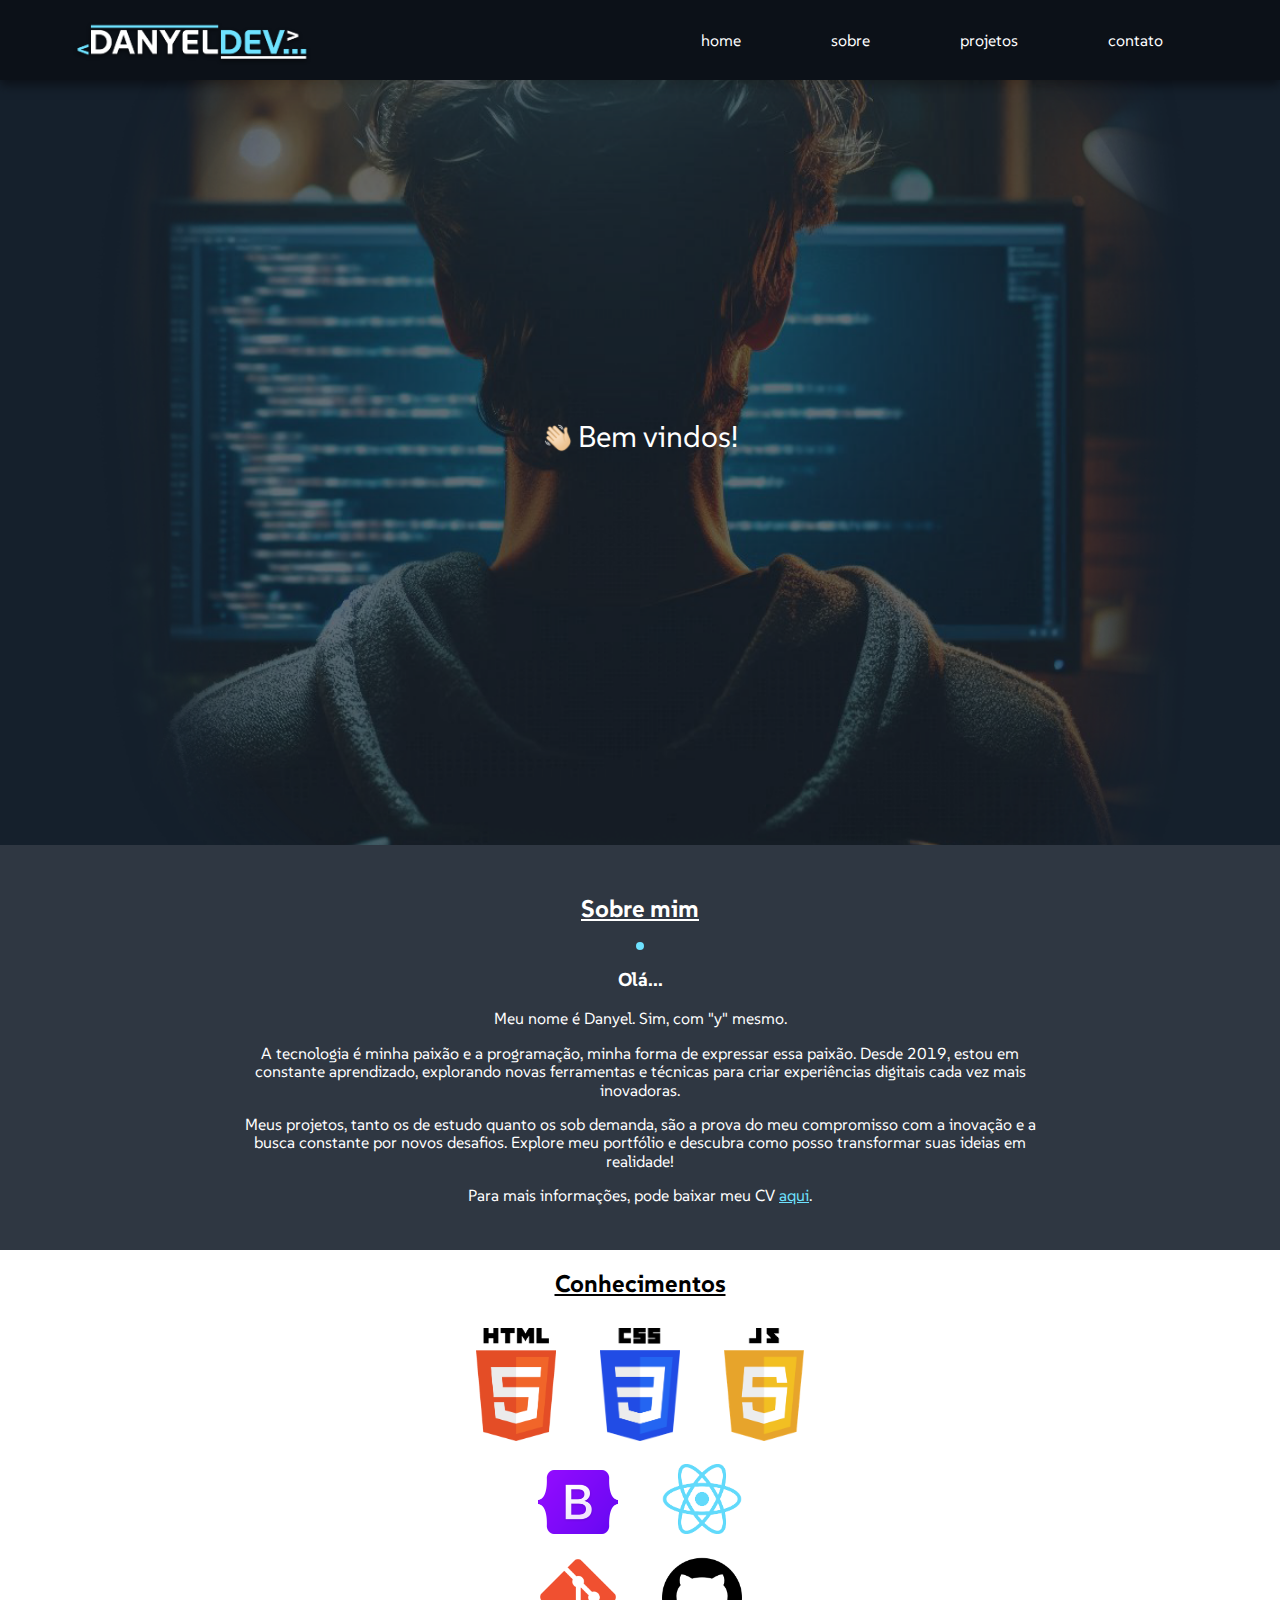
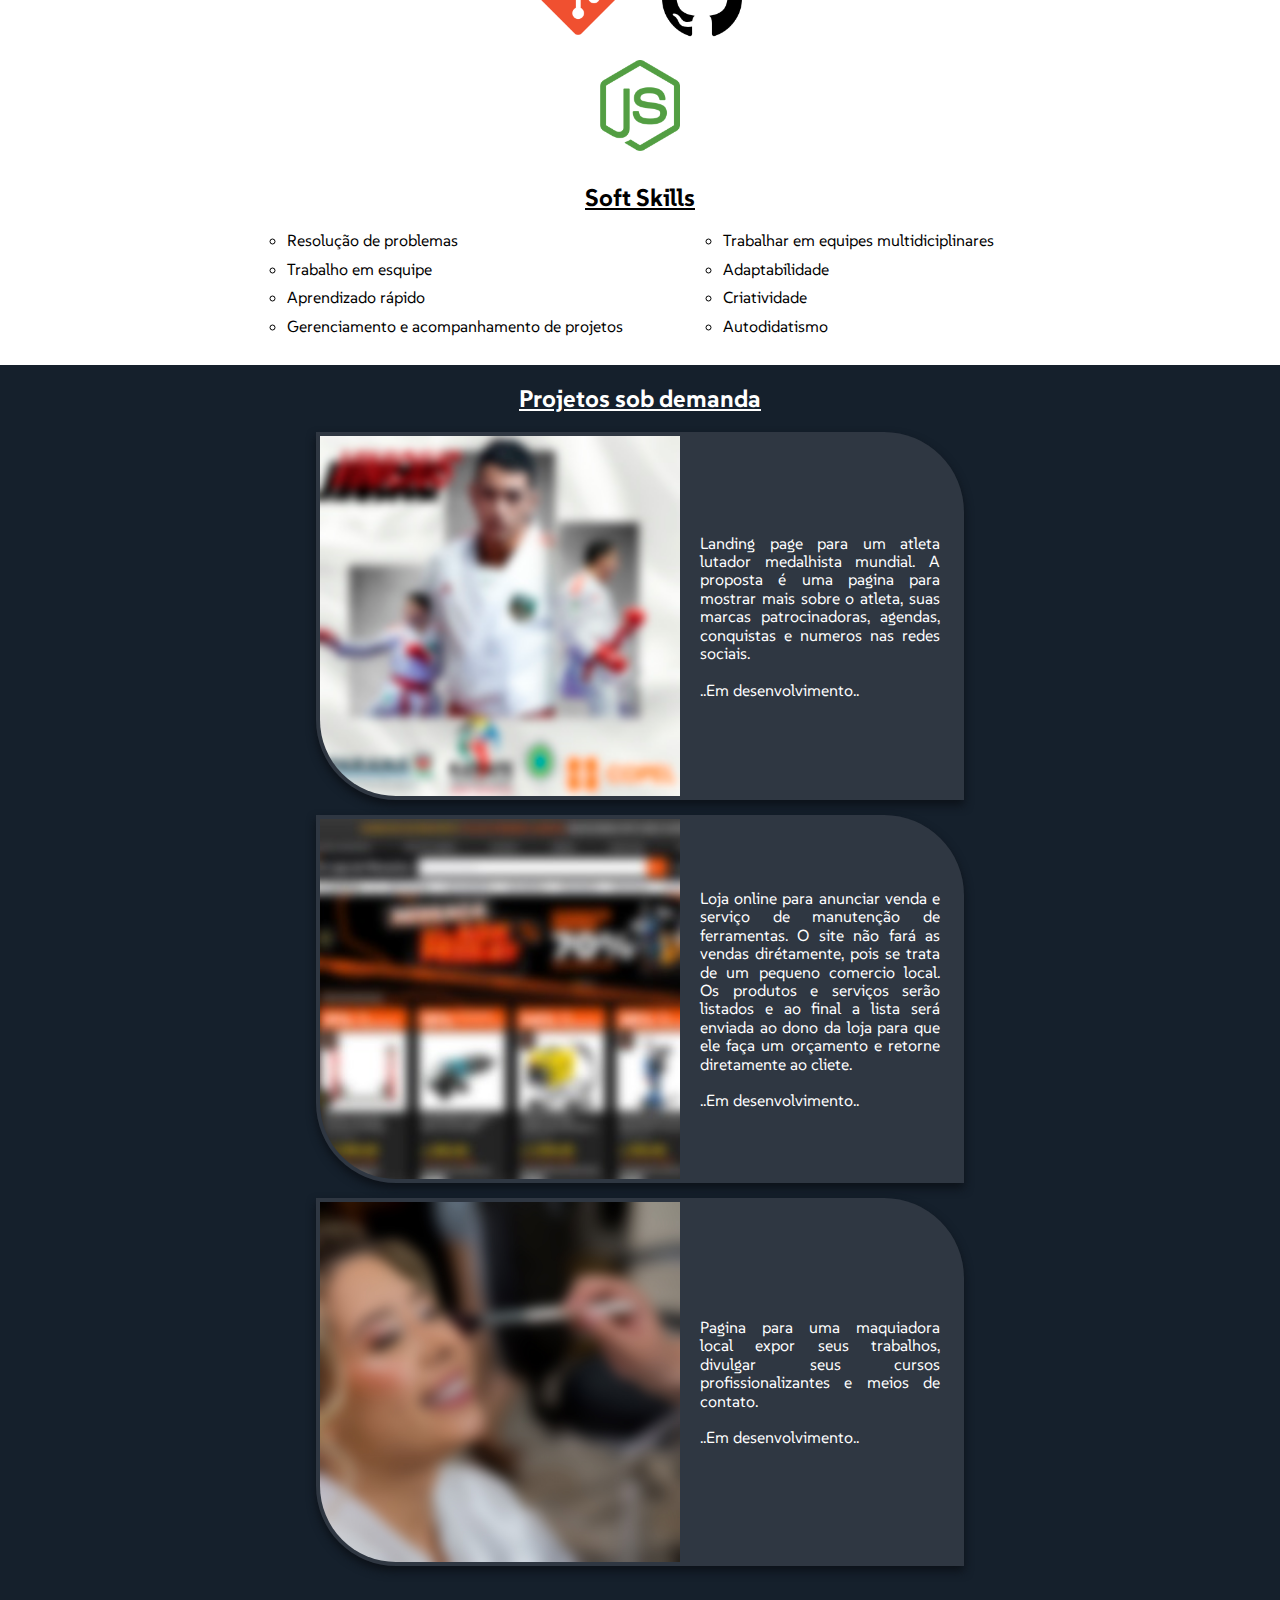
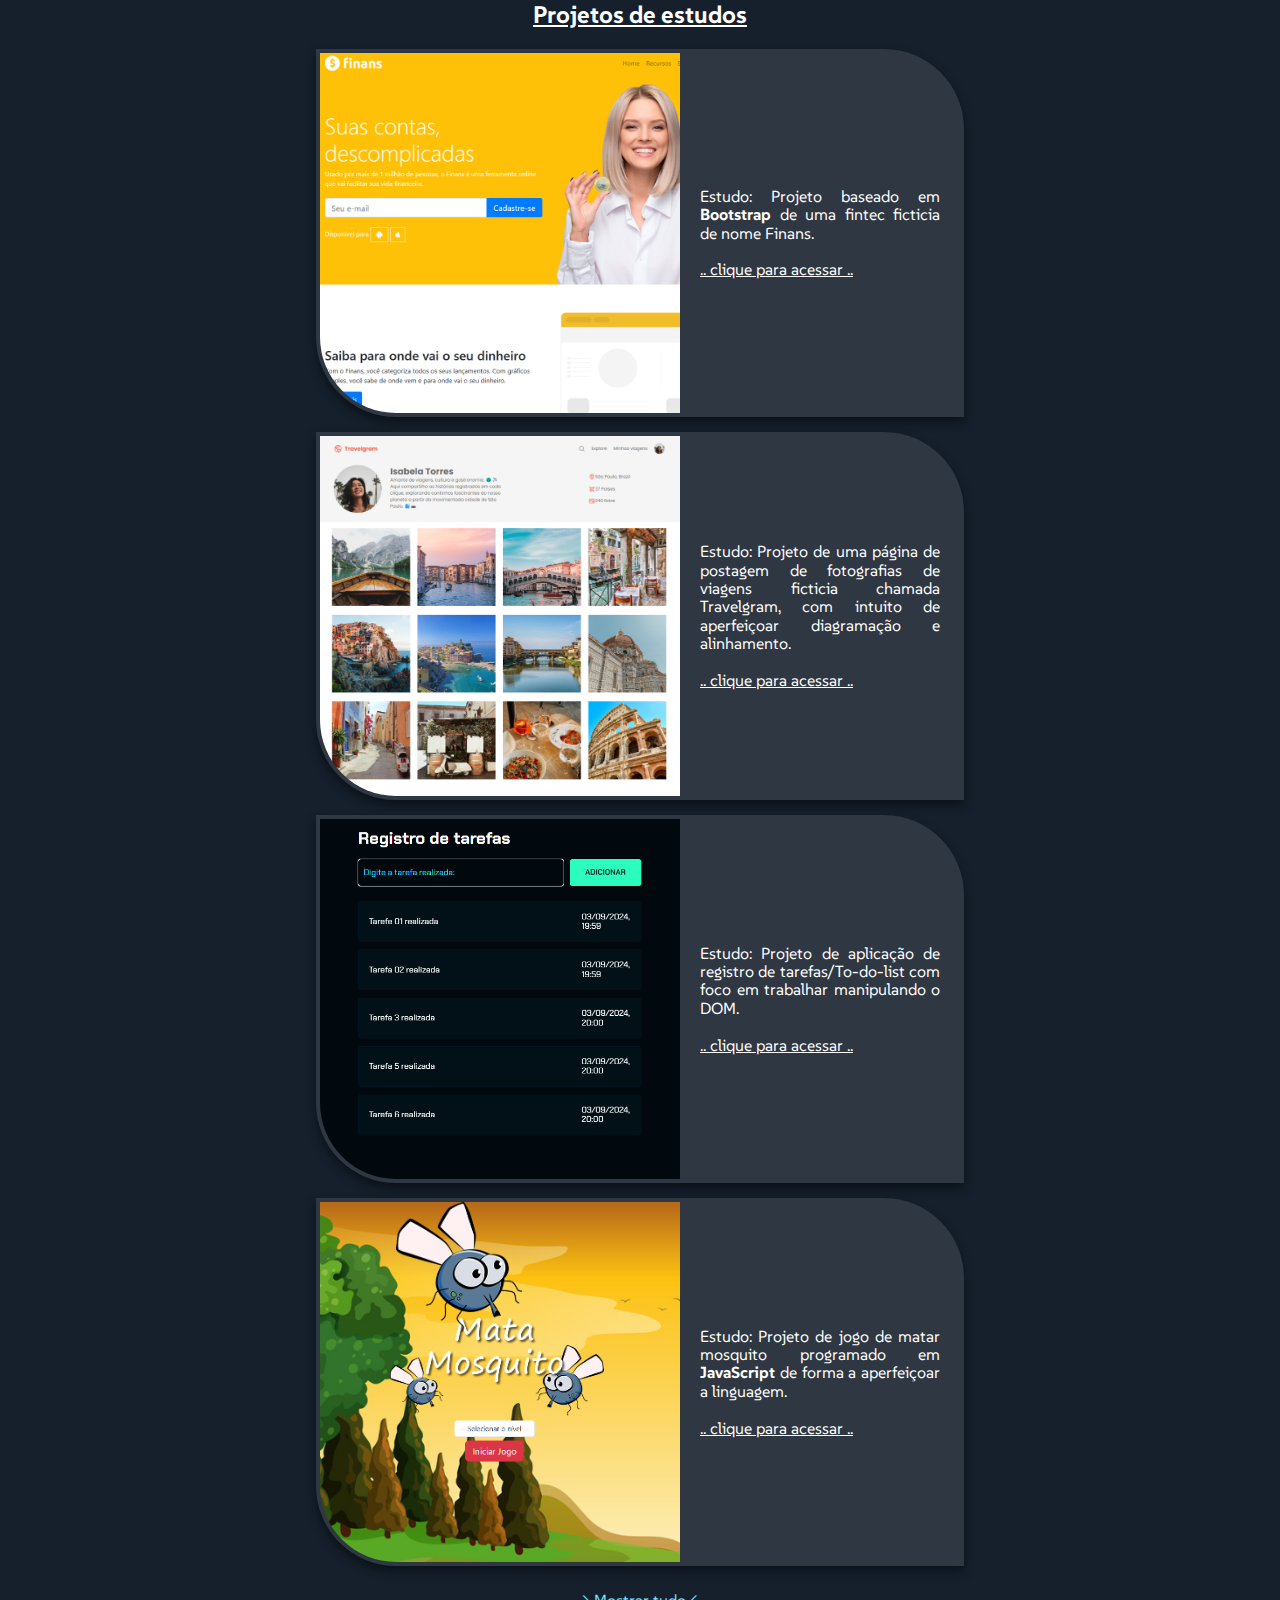
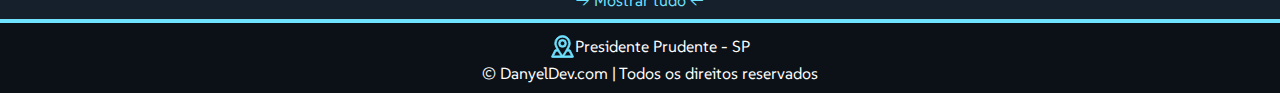
==== index.html @ a4cd3a3d "finalizando primeire etapa do site" ====
<!DOCTYPE html>
<html lang="pt-br">

<head>
    <meta charset="UTF-8">
    <meta name="theme-color" content="#0C1118">
    <meta name="viewport" content="width=device-width, initial-scale=1.0">
    <link rel="stylesheet" href="normalize.css">
    <link rel="stylesheet" href="style.css">
    <link rel="shortcut icon" href="img/fav-icon-danyeldev.png" type="image/x-icon">
    <title>DanyelDev</title>

</head>

<body>
    <div id="container">
        <header>
            <div id="logo">
                <a href="index.html"><img src="img/logo-danyeldev.png" width="240px" alt=""></a>
            </div>

            <nav id="nav-sup">
                <ul>
                    <li class="nav-items">
                        <a href="index.html">
                            home
                        </a>
                    </li>
                    <li class="nav-items">
                        <a href="#sobreMim">
                            sobre
                        </a>
                    </li>
                    <li class="nav-items">
                        <a href="#projetos">
                            projetos
                        </a>
                    </li>
                    <li class="nav-items">
                        <a id="contatoItem" href="https://wa.me/5518981280390">contato</a>


                    </li>
                </ul>
                <div id="hamburguerIcon">
                    <input type="checkbox" id="hamburguerCheck" onchange="menuShow()">
                    <label for="hamburguerCheck">
                        <span></span>
                        <span></span>
                        <span></span>
                    </label>
                </div>
            </nav>
            <div class="mobileMenu">
                <ul>
                    <li class="nav-item">
                        <a href="index.html">
                            home
                        </a>
                    </li>

                    <li class="nav-item">
                        <a href="#sobreMim">
                            sobre
                        </a>
                    </li>

                    <li class="nav-item">
                        <a href="#projetos">
                            projetos
                        </a>
                    </li>
                    <li class="contatoItem">
                        <a href="https://wa.me/5518981280390">contato</a>
                    </li>
                </ul>
            </div>
        </header>
        <main>
            <!-- ToDo: Melhorar apresentação de boas vindas -->
            <section id="home" class="sectionHome">
                <div class="saldacao">
                    <img id="hallo" src="img/mao.png">
                    <span>Bem vindos!</span>
                </div>
            </section>

            <!-- Resumo sobre mim -->

            <section id="sobreMim">
                <h2><u>Sobre mim</u></h2>
                <img class="imgPerfil" src="https://github.com/Danyel492.png" alt="">
                <article class="sobreMim">
                    <div>
                        <h3>Olá...</h3>
                        <p>Meu nome é Danyel. Sim, com "y" mesmo.</p>
                        <p>A tecnologia é minha paixão e a programação, minha forma de expressar essa paixão. Desde
                            2019, estou em constante aprendizado, explorando novas ferramentas e técnicas para criar
                            experiências digitais cada vez mais inovadoras.</p>
                        <p>Meus projetos, tanto os de estudo quanto os sob demanda, são a prova do meu compromisso com a
                            inovação e a busca constante por novos desafios. Explore meu portfólio e descubra como posso
                            transformar suas ideias em realidade!</p>
                        <p>Para mais informações, pode baixar meu CV <a
                                style="color: var(--ciano); text-decoration: underline;"
                                href="https://drive.google.com/file/d/1JZU2YzMS6L7EdaP7tGRs0HrAYrOvfDxr/view?usp=drivesdk">aqui</a>.
                        </p>
                    </div>
                </article>
            </section>
            <section id="conhecimentos">

                <!-- Áreas de conhecimento -->

                <h2><u>Conhecimentos</u></h2>
                <div class="conhecimentos">
                    <div>
                        <img src="img/html5.png" alt="icone HTML5">
                        <img src="img/css3.png" alt="icone CSS3">
                        <img src="img/js.png" alt="icone JavaScript">
                    </div>
                    <div>
                        <img src="img/bootstrap.png" alt="icone Bootstrap">
                        <img src="img/react.png" alt="icone React.js">
                    </div>
                    <div>
                        <img src="img/git.png" alt="icone Git">
                        <img src="img/github.png" alt="icone GitHub">
                    </div>
                    <div>
                        <img src="img/node.png" alt="icone Node.js">
                    </div>
                </div>

                <!-- Softskils -->

                <h2><u>Soft Skills</u></h2>
                <div class="softSkills">
                    <ul>
                        <li>Resolução de problemas</li>
                        <li>Trabalho em esquipe</li>
                        <li>Aprendizado rápido</li>
                        <li>Gerenciamento e acompanhamento de projetos</li>
                    </ul>
                    <ul>
                        <li>Trabalhar em equipes multidiciplinares</li>
                        <li>Adaptabilidade</li>
                        <li>Criatividade</li>
                        <li>Autodidatismo</li>
                    </ul>
                </div>
            </section>
            <section id="projetos">
                <!-- ToDo: Acrescentar projetos de estudos -->

                <!-- Projetos sob demanda -->

                <h2><u>Projetos sob demanda</u></h2>
                <div class="projetosDemanda">
                    <article class="caixaProjetos">
                        <img src="img/tnVinicius.jpg" alt="imagem do projeto de landing page para o atleta Vinicius">
                        <p>Landing page para um atleta lutador medalhista mundial. A proposta é uma
                            pagina para mostrar mais sobre o atleta, suas marcas patrocinadoras, agendas, conquistas e
                            numeros nas redes sociais.<br><br>
                            ..Em desenvolvimento..</p>
                    </article>
                    <article class="caixaProjetos">
                        <img src="img/tnLoja.jpg" alt="imagem da loja">
                        <p>Loja online para anunciar venda e serviço de manutenção de ferramentas. O site não fará
                            as vendas dirétamente, pois se trata de um pequeno comercio local. Os produtos e serviços
                            serão
                            listados
                            e ao final a lista será enviada ao dono da loja para que ele faça um orçamento e retorne
                            diretamente
                            ao cliete.<br><br>
                            ..Em desenvolvimento..</p>
                    </article>
                    <article class="caixaProjetos">
                        <!-- inspiração pedida pela cliente https://www.anaveigamakeup.com/ -->
                        <img src="img/tnMake.jpg" alt="imagem da pagina de maquiagem">
                        <p>Pagina para uma maquiadora local expor seus trabalhos, divulgar seus cursos
                            profissionalizantes e meios de contato.<br><br>
                            ..Em desenvolvimento..</p>
                    </article>
                </div>

                <!-- Projetos de estudo visivel -->

                <h2><u>Projetos de estudos</u></h2>
                <div class="projetosEstudos">
                    <a href="./portf/finans/index.html" target="_blank">
                        <article class="caixaProjetos">
                            <img src="img/tnFinans.png" alt="imagem do projeto de landing page para o atleta Vinicius">
                            <p>Estudo: Projeto baseado em <strong>Bootstrap</strong> de uma fintec ficticia de nome
                                Finans.<br><br>
                                <u>.. clique para acessar ..</u>
                            </p>
                        </article>
                    </a>

                    <a href="./portf/travelgram/index.html" target="_blank">
                        <article class="caixaProjetos">
                            <img src="img/tnTravelgram.png"
                                alt="imagem do projeto de landing page para o atleta Vinicius">
                            <p>Estudo: Projeto de uma página de postagem de fotografias de viagens ficticia chamada
                                Travelgram, com intuito de aperfeiçoar diagramação e alinhamento.<br><br>
                                <u>.. clique para acessar ..</u>
                            </p>
                        </article>
                    </a>

                    <a href="https://danyel492.github.io/registro_tarefas/" target="_blank">
                        <article class="caixaProjetos">
                            <img src="img/img-reg-tar.png" alt="imagem do projeto de landing page para o atleta Vinicius">
                            <p>Estudo: Projeto de aplicação de registro de tarefas/To-do-list com foco em trabalhar manipulando o DOM.<br><br>
                                <u>.. clique para acessar ..</u>
                            </p>
                        </article>
                    </a>

                    <a href="./portf/jogoMataMosquito/index.html" target="_blank">
                        <article class="caixaProjetos">
                            <img src="img/tnMataMosquito.png"
                                alt="imagem do projeto de landing page para o atleta Vinicius">
                            <p>Estudo: Projeto de jogo de matar mosquito programado em <strong>JavaScript</strong> de
                                forma a aperfeiçoar a linguagem.<br><br>
                                <u>.. clique para acessar ..</u>
                            </p>
                        </article>
                    </a>
                </div>

                <button id="btnMostrarMais"> -> Mostrar tudo <- </button>

                        <!-- Projeto de estudo oculto -->

                        <div id="projetosEscondidos" class="projetosEscondidos">
                            <a href="./portf/calculadora/index.html" target="_blank">
                                <article class="caixaProjetos">
                                    <img src="img/tnCalculadora.png"
                                        alt="imagem do projeto de landing page para o atleta Vinicius">
                                    <p>Estudo: Projeto simples de calculadora para trabalhar com conceittos do <strong>JavaScript</strong>.<br><br>
                                        .. clique para acessar ..</p>
                                </article>
                            </a>
                            <a href="./portf/kenzieflix/index.html" target="_blank">
                                <article class="caixaProjetos">
                                    <img src="img/tnFlix.png"
                                        alt="imagem do projeto de landing page para o atleta Vinicius">
                                    <p>Estudo: Projeto simples de pagina de seleção de perfil para um serviço de streaming ficticio chamado KenzieFlix.<br><br>
                                        .. clique para acessar ..</p>
                                </article>
                            </a>
                            <a href="./portf/blog/index.html" target="_blank">
                                <article class="caixaProjetos">
                                    <img src="img/tnTecblog.png" alt="imagem do projeto de landing page para o atleta Vinicius">
                                    <p>Estudo: Projeto de blog ficticio sobre tecnologia de nome TecBlog.<br><br>
                                        <u>.. clique para acessar ..</u>
                                    </p>
                                </article>
                            </a>
                        </div>
            </section>
        </main>

        <!-- Rodapé -->

        <footer>
            <div class="localizacao">
                <img class="icones" src="img/pin.svg" alt="pin de localização">
                <label>Presidente Prudente - SP</label>
            </div>
            <span>&copy; DanyelDev.com | Todos os direitos reservados</span>
        </footer>
    </div> <!-- FIM CONTAINER -->
    <script src="script.js"></script>
</body>

</html>
---- style.css ----
/*------------------------------------------------Importações*/
@import url('https://fonts.googleapis.com/css2?family=SUSE:wght@100..800&display=swap');

/*------------------------------------------------Estilizações Gerais*/
body,
html,
ul,
li,
a,
span {
    margin: 0;
    padding: 0;
    box-sizing: border-box;
    list-style: none;
    text-decoration: none;
}


:root {
    --ciano: #6ee2ff;
    --branco: #fff;
    --laranja: #F97B22;
    --verde: #25d366;
}

:root {
    --corHamburguerIcon: var(--ciano);
}



body {
    display: flex;
    flex-direction: column;
    font-family: SUSE;
    color: var(--branco);
    justify-content: center;
    background-color: #15202c;
}

#container {
    width: 100%;
    height: 100dvh;
}

a {
    color: var(--branco);
}

/*------------------------------------------------Cabeçalho*/
.button {
    background-color: var(--ciano);
    padding: 20px 50px;
    border-radius: 10px;
    border: 2px solid transparent;

}

.button:hover {
    background-color: var(--verde);
    cursor: pointer;
    border: 2px solid var(--branco);
}

header {
    min-height: 80px;
    height: auto;
    width: 100vw;
    display: flex;
    justify-content: space-evenly;
    flex-wrap: wrap;
    background-color: #0C1118;
    background-size: cover;
    box-shadow: 0 5px 10px #0C1118;
}

#logo {
    padding-top: 10px;
    display: flex;
    align-items: center;
    width: 40%;


}

nav {
    display: flex;
    align-items: center;
    justify-content: space-around;


}

#hamburguerIcon {
    display: flex;
    align-items: center;
}

#hamburguerCheck {
    position: absolute;
    opacity: 0;
}

#hamburguerIcon label {
    cursor: pointer;
    position: relative;
    display: block;
    height: 22px;
    width: 30px;
}

#hamburguerIcon label span {
    position: absolute;
    display: block;
    height: 5px;
    width: 100%;
    border-radius: 30px;
    background: var(--corHamburguerIcon);
    transition: 0.25s ease-in-out;
}

#hamburguerIcon label span:nth-child(1) {
    top: 0;
}

#hamburguerIcon label span:nth-child(2) {
    top: 8px;
}

#hamburguerIcon label span:nth-child(3) {
    top: 16px;
}

#hamburguerCheck:checked+label span:nth-child(1) {
    transform: rotate(-45deg);
    top: 8px;
}

#hamburguerCheck:checked+label span:nth-child(2) {
    opacity: 0;
}

#hamburguerCheck:checked+label span:nth-child(3) {
    transform: rotate(45deg);
    top: 8px;
}

nav ul {
    display: flex;
    flex-direction: row;
}

.nav-items {
    padding: 25px;
}

.nav-items a {
    padding: 5px 20px;
    border-radius: 20px;
}


.nav-items a:hover {
    background-color: #131b25;
    padding: 5px 20px;
    border-radius: 20px;
    box-shadow: 5px 5px 10px rgba(0, 0, 0, 0.5);
    text-decoration: underline;
    color: var(--ciano)
}

.nav-item:hover {
    color: var(--ciano);
    background-color: #131b25;

}

.contatoItem {
    color: black;
    box-shadow: 5px 5px 10px rgba(0, 0, 0, 0.5);
    text-align: center;
    padding: 20px;
}

.contatoItem:hover {
    background-color: var(--verde);
    color: black;
    box-shadow: 5px 5px 10px rgba(0, 0, 0, 0.5);
    text-align: center;
    padding: 20px;
}

/*------------------------------------------------Cabeçalho Mobile*/
#hamburguerIcon {
    display: none;
}

.mobileMenu {
    display: none;
}

@media screen and (max-width: 730px) {

    header {
        display: flex;
        justify-content: space-between;
    }

    .nav-items {
        display: none;
    }

    nav {
        padding-right: 10%;
    }

    #hamburguerIcon {
        display: flex;
    }

    .mobileMenu ul {
        width: 100vw;
        text-align: center;
        display: flex;
        flex-direction: column;
    }

    .mobileMenu .nav-item {
        text-align: center;
        padding: 20px;

    }

    .openMenu {
        display: block;
    }
}

#contatoItem:hover {
    background-color: var(--verde);
    color: black;
    box-shadow: 5px 5px 10px rgba(0, 0, 0, 0.5);
}

.mobileMenu a {
    padding: 20px 40%;
}

/*------------------------------------------------Saldação*/
.sectionHome{
    width: 90%;
    height: 85vh;
    max-width: 1640px;
    display: flex;
    align-items: center;
    justify-content: center;
    flex-direction: column;
    background-image: url('../../img/centro-main.png');
    background-repeat: no-repeat;
    background-position: center;
    background-size: 100%;
    align-self: center;
}

main {
    max-width: 2400px;
    height: auto;
    display: flex;
    flex-direction: column;
    flex-wrap: wrap;
    justify-content: center;
    align-content: center;
}
#hallo {

    width: 30px;
    animation: animacaoHallo 0.5s;
    animation-iteration-count: 12;
    animation-direction: alternate;
  
}

@keyframes animacaoHallo {
    from {
        transform: rotate(0deg);
    }
    to {
        transform: rotate(50deg);
    }
}

.saldacao {
    width: 200px;
    display: flex;
    align-items: center;
    justify-content: space-around;
    margin-bottom: 50px;
}
.saldacao span {
    font-size: 30px;
}

/*------------------------------------------------Sobre*/
.meuNome {
    display: flex;
    flex-direction: column;
    box-sizing: border-box;
}

.meuNome span {
    box-sizing: border-box;
    border: 1px solid red;
}

#conhecimentos {
    color: black;
    background-color: var(--branco);
    display: flex;
    flex-direction: column;
    justify-content: center;
    align-items: center;
    text-align: center;
}

.conhecimentos div img {
    width: 5rem;
    margin: 10px 20px;
}

.icones {
    width: 25px;
}

#sobreMim {
    display: flex;
    flex-direction: column;
    align-items: center;
    text-align: center;
    background-color: #2f3742;
    padding: 30px;
}

.sobreMim {
    max-width: 800px;
}

#sobreMim img {
    border-radius: 50%;
    border: 4px solid var(--ciano);
}

.imgPerfil {
    max-width: 15rem;
    width: auto;
    display: flex;
    justify-content: center;
}

.softSkills {
    display: flex;
    flex-direction: row;
    text-align: center;
}

.softSkills ul {
    display: flex;
    flex-direction: column;
    margin: 0 50px 20px;
}

.softSkills li {
    list-style: circle;
    margin-bottom: 10px;
    text-align: left;

}

/*------------------------------------------------Projetos*/
#projetos {
    text-align: center;
    display: flex;
    flex-direction: column;
}

.projetosDemanda, .projetosEstudos, .projetosEscondidos {
    display: flex;
    flex-direction: row;
    justify-content: space-evenly;
    flex-wrap: wrap;
}

#projetosEscondidos{
    display: none;
}

.caixaProjetos{
    box-shadow: 0 5px 10px #0C1118;
    border: 4px solid transparent;
    border-radius: 0 5rem;
    background-color: #2f3742;
    min-width: 390px;
    min-height: 220px;
    max-width: 640px;
    max-height: 360px;
    display: flex;
    flex-direction: row;
    justify-content: flex-start;
    align-items: center;
    overflow: hidden;
    margin-bottom: 15px;
}

.caixaProjetos:hover {
    background-color: var(--ciano);
    border: 4px solid var(--ciano);
    color: #2f3742;
    transition: 200ms;
    cursor: pointer;
}

.caixaProjetos img {
    width: 60%;
    overflow: hidden;
}
.caixaProjetos p{
    width: 40%;
    text-align: justify;
    padding: 20px;
}

.projetosDemanda .caixaProjetos {
    cursor: not-allowed;
}
/*------------------------------------------------Rodapé*/
footer {
    width: 100%;
    display: flex;
    flex-direction: column;
    align-items: center;
    justify-content: center;
    background-color: #0C1118;
    height: 50px;
    padding: 10px;
}

.localizacao {
    display: flex;
    flex-direction: row;    align-items: center;
    padding-bottom: 5px;
}
/*------------------------------------------------Botoes especiais*/

#btnMostrarMais{
    display: block;
    padding: 10px 15px;
    background: none;
    color: var(--ciano);
    border: none;
    border-bottom: 4px solid var(--ciano);
}

#btnMostrarMais:hover {
    background: var(--ciano);
    cursor: pointer;
    color: #2f3742;
    text-decoration: underline;
}
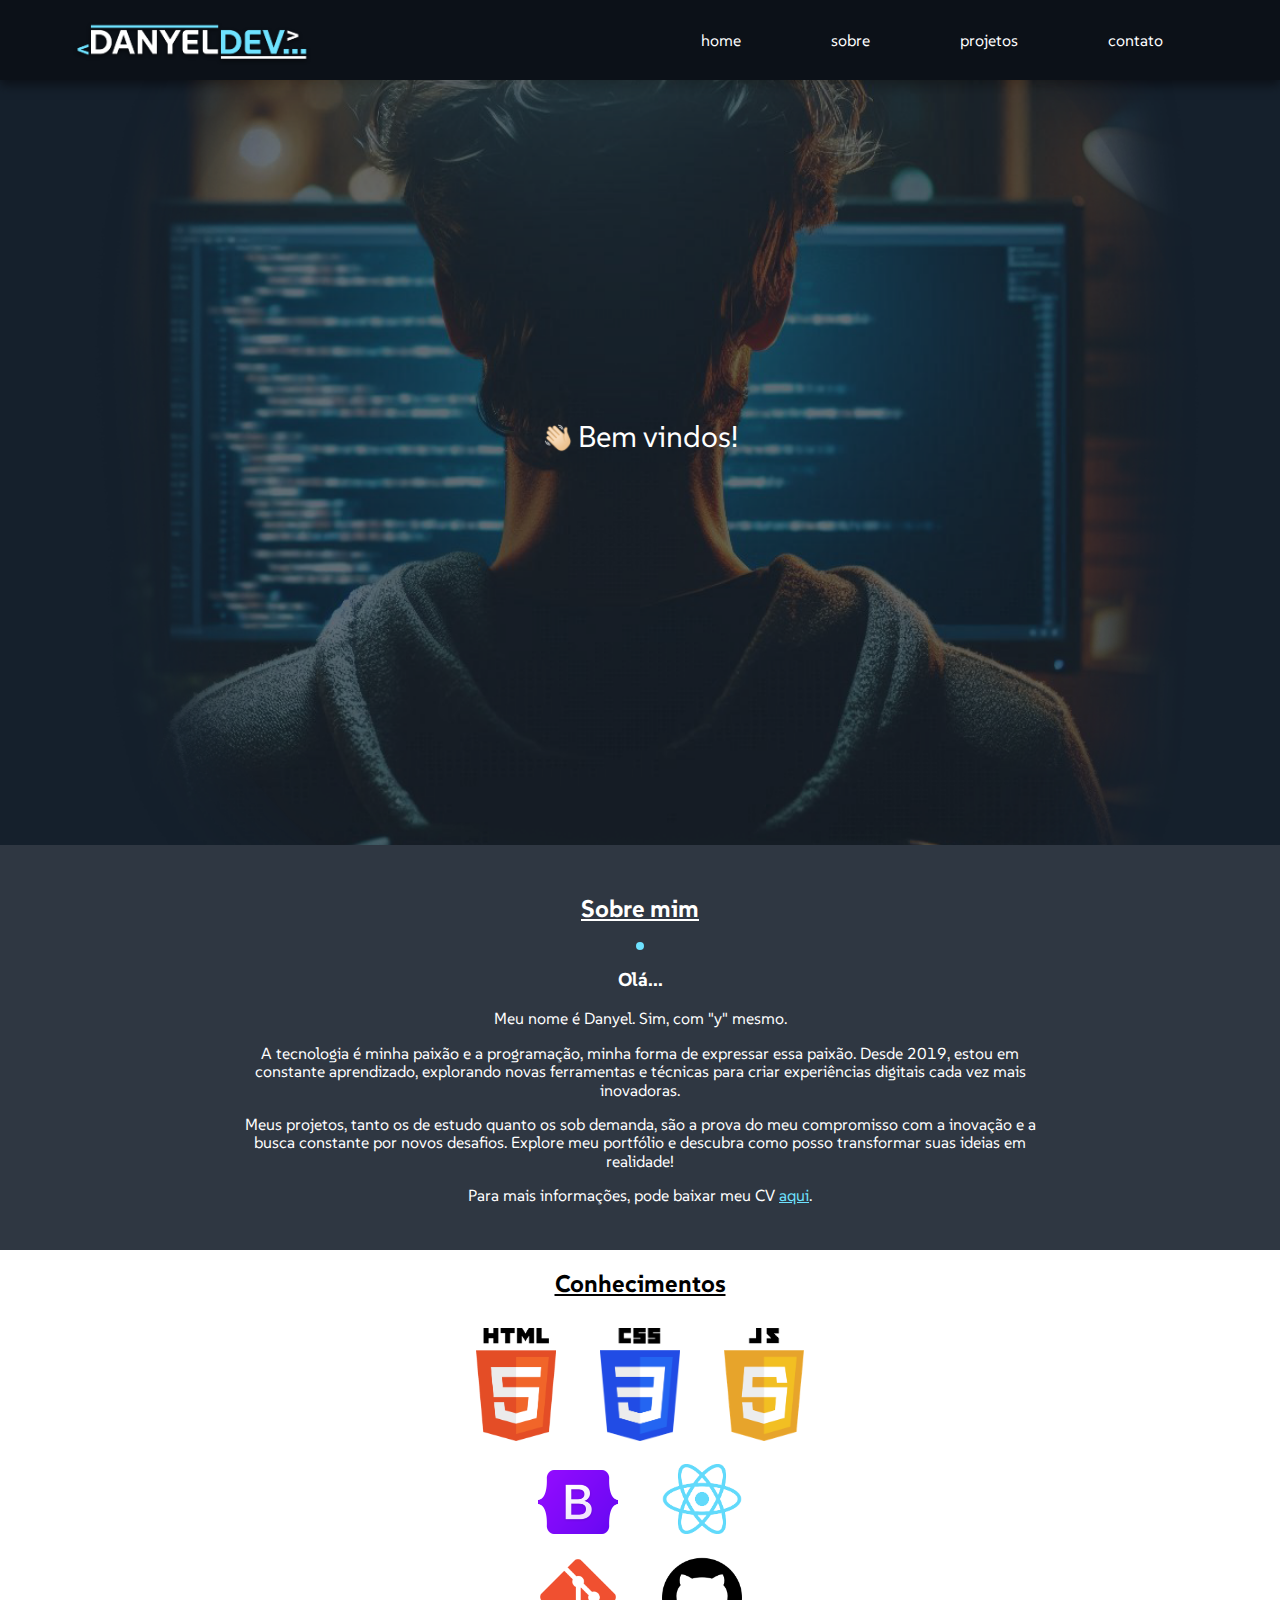
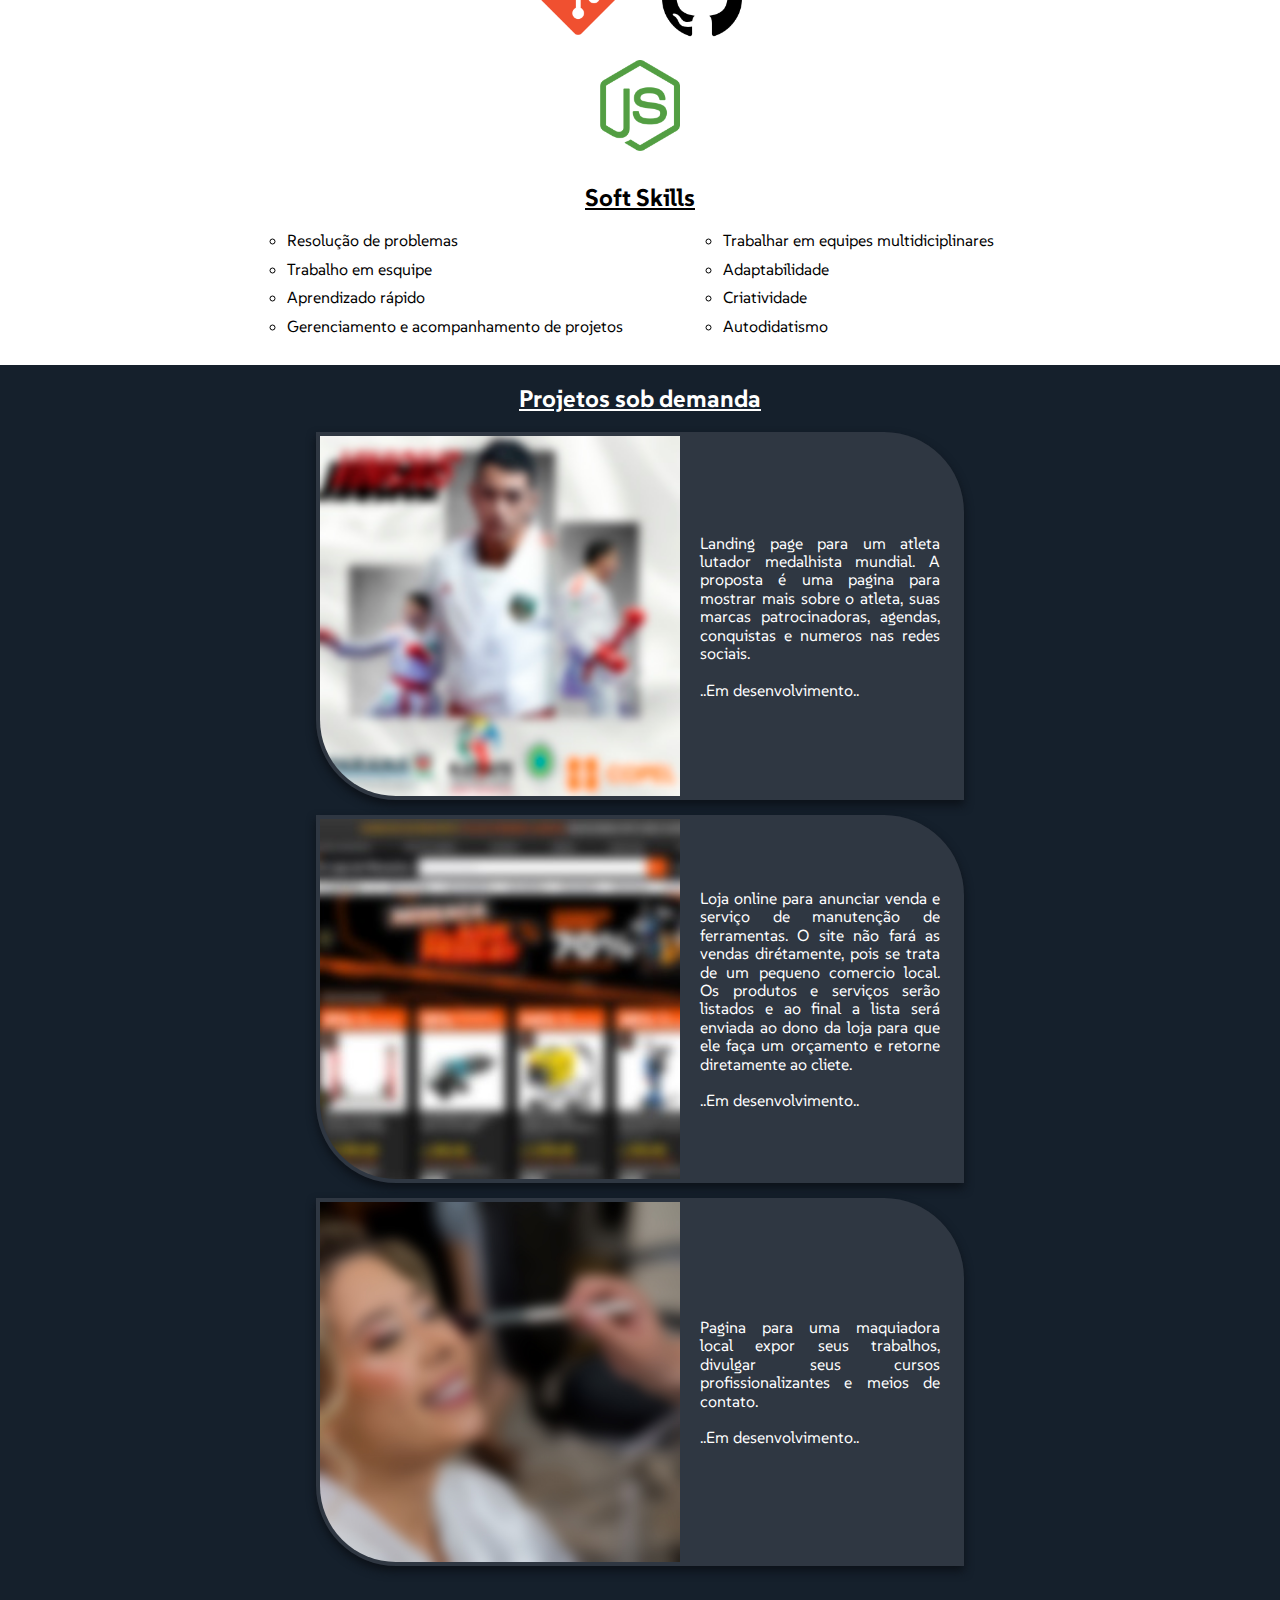
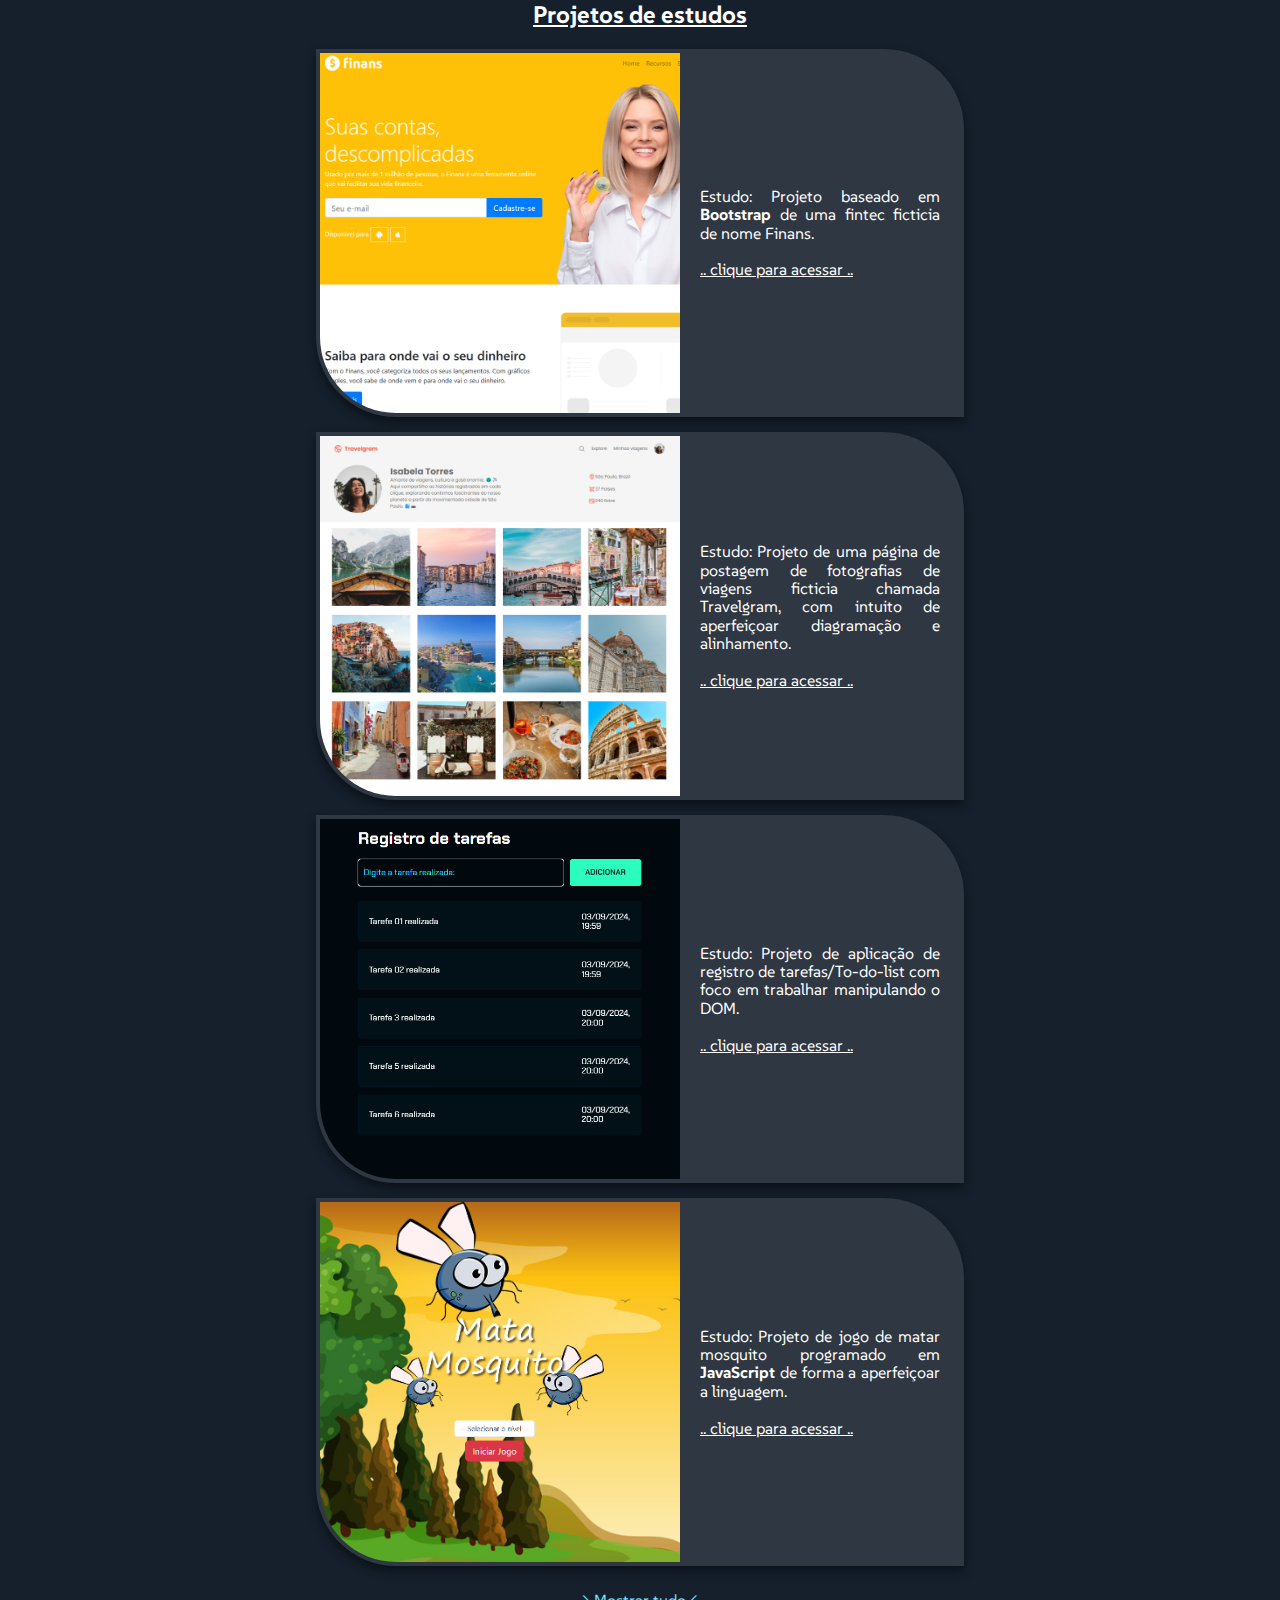
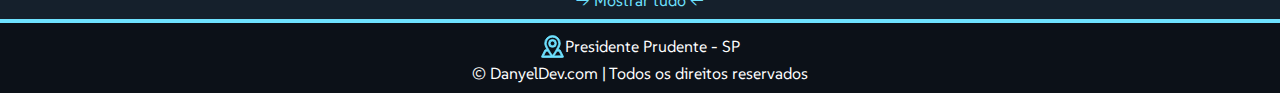
==== commit 1e2ad191: "ajuste do link do curriculo" ====
--- a/index.html
+++ b/index.html
@@ -102,7 +102,7 @@
                             transformar suas ideias em realidade!</p>
                         <p>Para mais informações, pode baixar meu CV <a
                                 style="color: var(--ciano); text-decoration: underline;"
-                                href="https://drive.google.com/file/d/1JZU2YzMS6L7EdaP7tGRs0HrAYrOvfDxr/view?usp=drivesdk">aqui</a>.
+                                href="https://drive.google.com/file/d/1IK-j7nEKsS0poQB0xOgs08HWMoymJazp/view?usp=drivesdk" target="_blank">aqui</a>.
                         </p>
                     </div>
                 </article>
@@ -175,6 +175,7 @@
                             ..Em desenvolvimento..</p>
                     </article>
                     <article class="caixaProjetos">
+                        
                         <!-- inspiração pedida pela cliente https://www.anaveigamakeup.com/ -->
                         <img src="img/tnMake.jpg" alt="imagem da pagina de maquiagem">
                         <p>Pagina para uma maquiadora local expor seus trabalhos, divulgar seus cursos
--- a/style.css
+++ b/style.css
@@ -53,7 +53,7 @@
     padding: 20px 50px;
     border-radius: 10px;
     border: 2px solid transparent;
-
+    
 }
 
 .button:hover {
@@ -65,7 +65,6 @@
 header {
     min-height: 80px;
     height: auto;
-    width: 100vw;
     display: flex;
     justify-content: space-evenly;
     flex-wrap: wrap;
@@ -79,16 +78,16 @@
     display: flex;
     align-items: center;
     width: 40%;
-
-
+    
+    
 }
 
 nav {
     display: flex;
     align-items: center;
     justify-content: space-around;
-
-
+    
+    
 }
 
 #hamburguerIcon {
@@ -172,7 +171,7 @@
 .nav-item:hover {
     color: var(--ciano);
     background-color: #131b25;
-
+    
 }
 
 .contatoItem {
@@ -272,12 +271,12 @@
     align-content: center;
 }
 #hallo {
-
+    
     width: 30px;
     animation: animacaoHallo 0.5s;
     animation-iteration-count: 12;
     animation-direction: alternate;
-  
+    
 }
 
 @keyframes animacaoHallo {
@@ -372,7 +371,7 @@
     list-style: circle;
     margin-bottom: 10px;
     text-align: left;
-
+    
 }
 
 /*------------------------------------------------Projetos*/
@@ -420,7 +419,9 @@
 
 .caixaProjetos img {
     width: 60%;
+    min-height: 100%;
     overflow: hidden;
+    object-fit: cover;
 }
 .caixaProjetos p{
     width: 40%;
@@ -433,7 +434,6 @@
 }
 /*------------------------------------------------Rodapé*/
 footer {
-    width: 100%;
     display: flex;
     flex-direction: column;
     align-items: center;
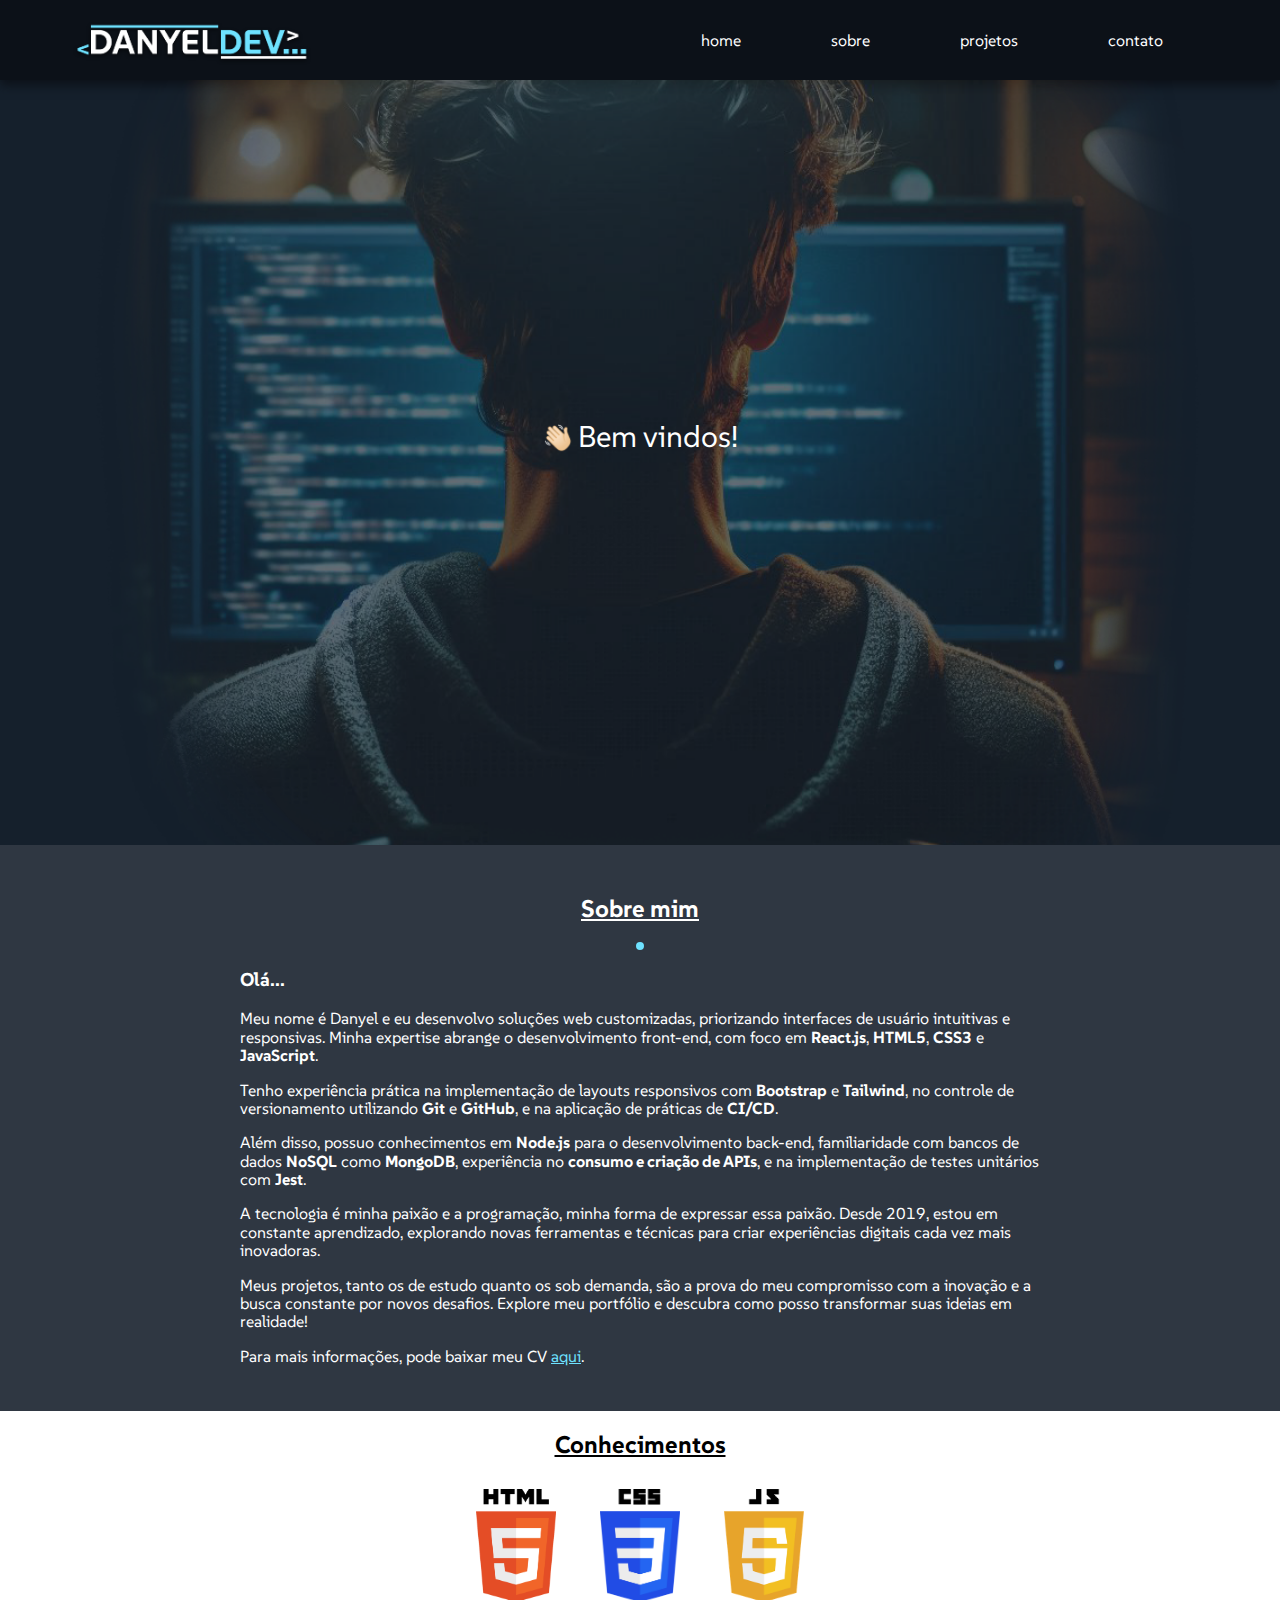
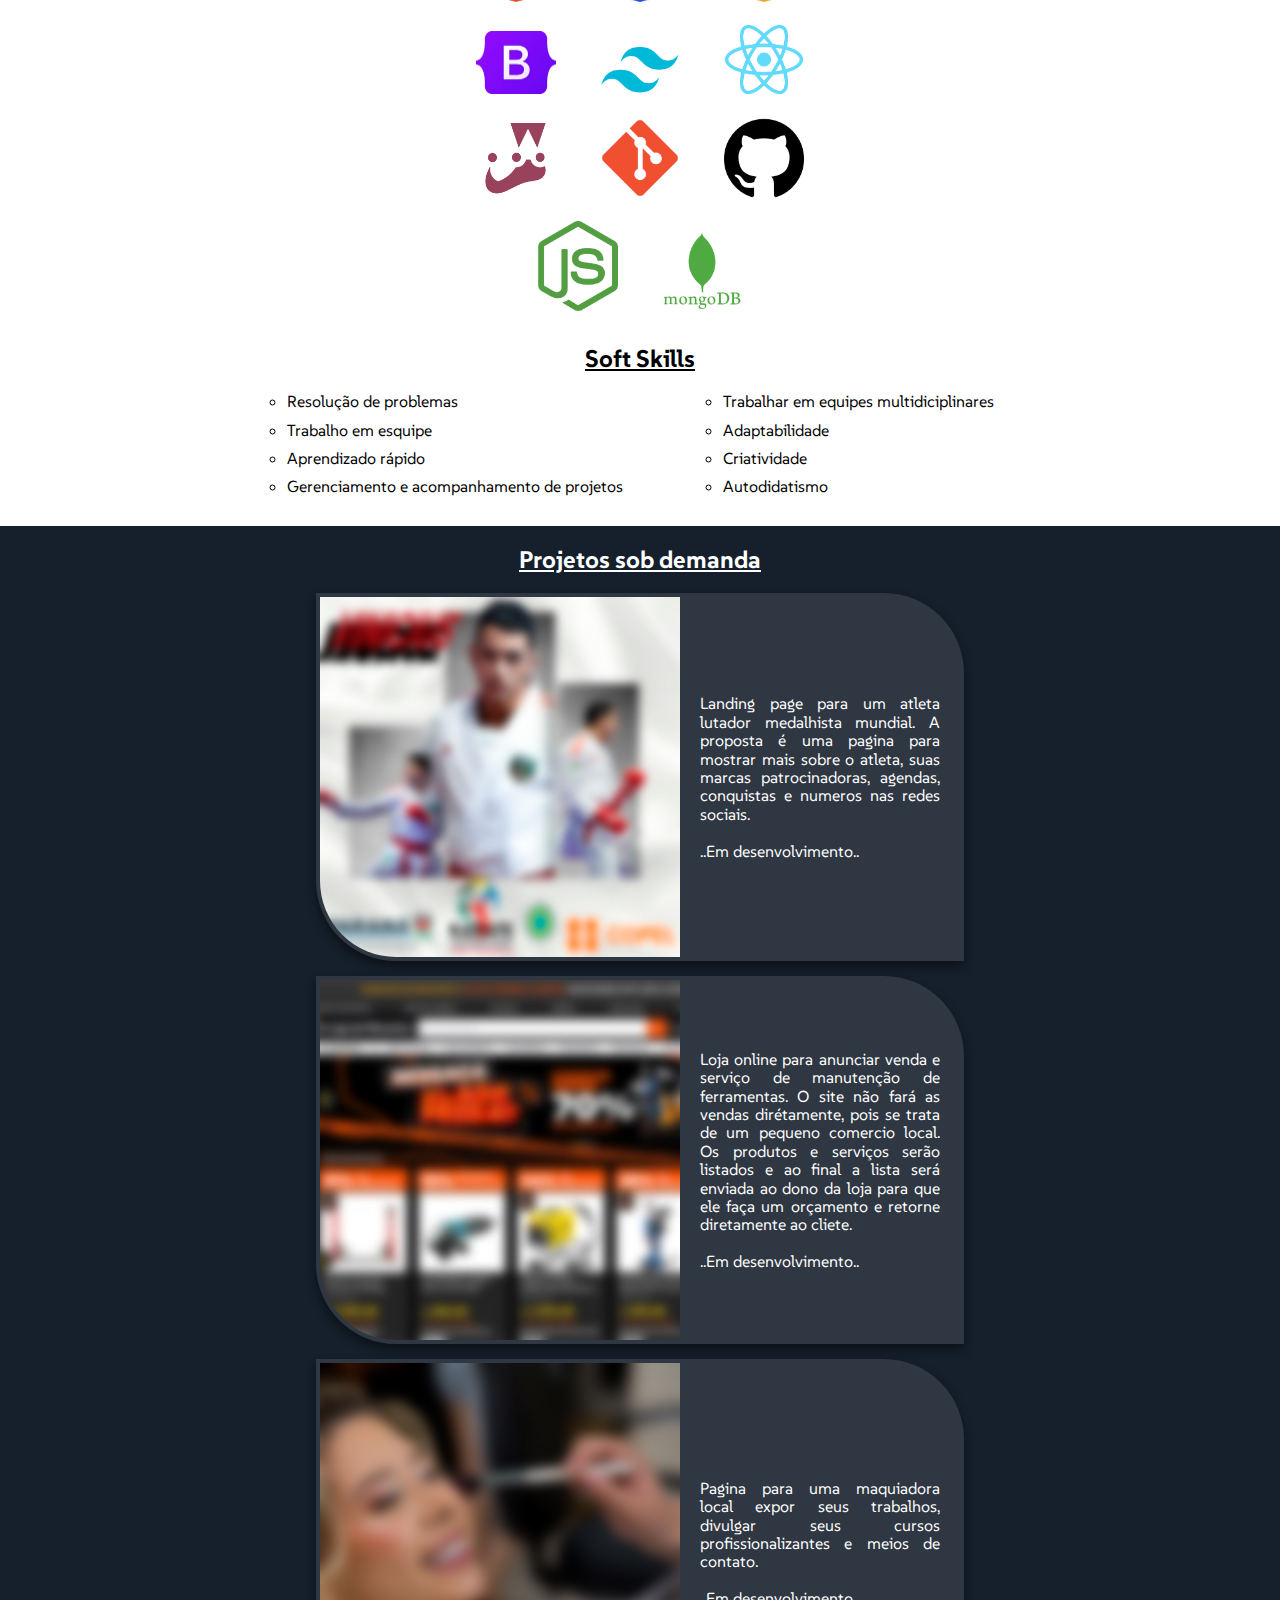
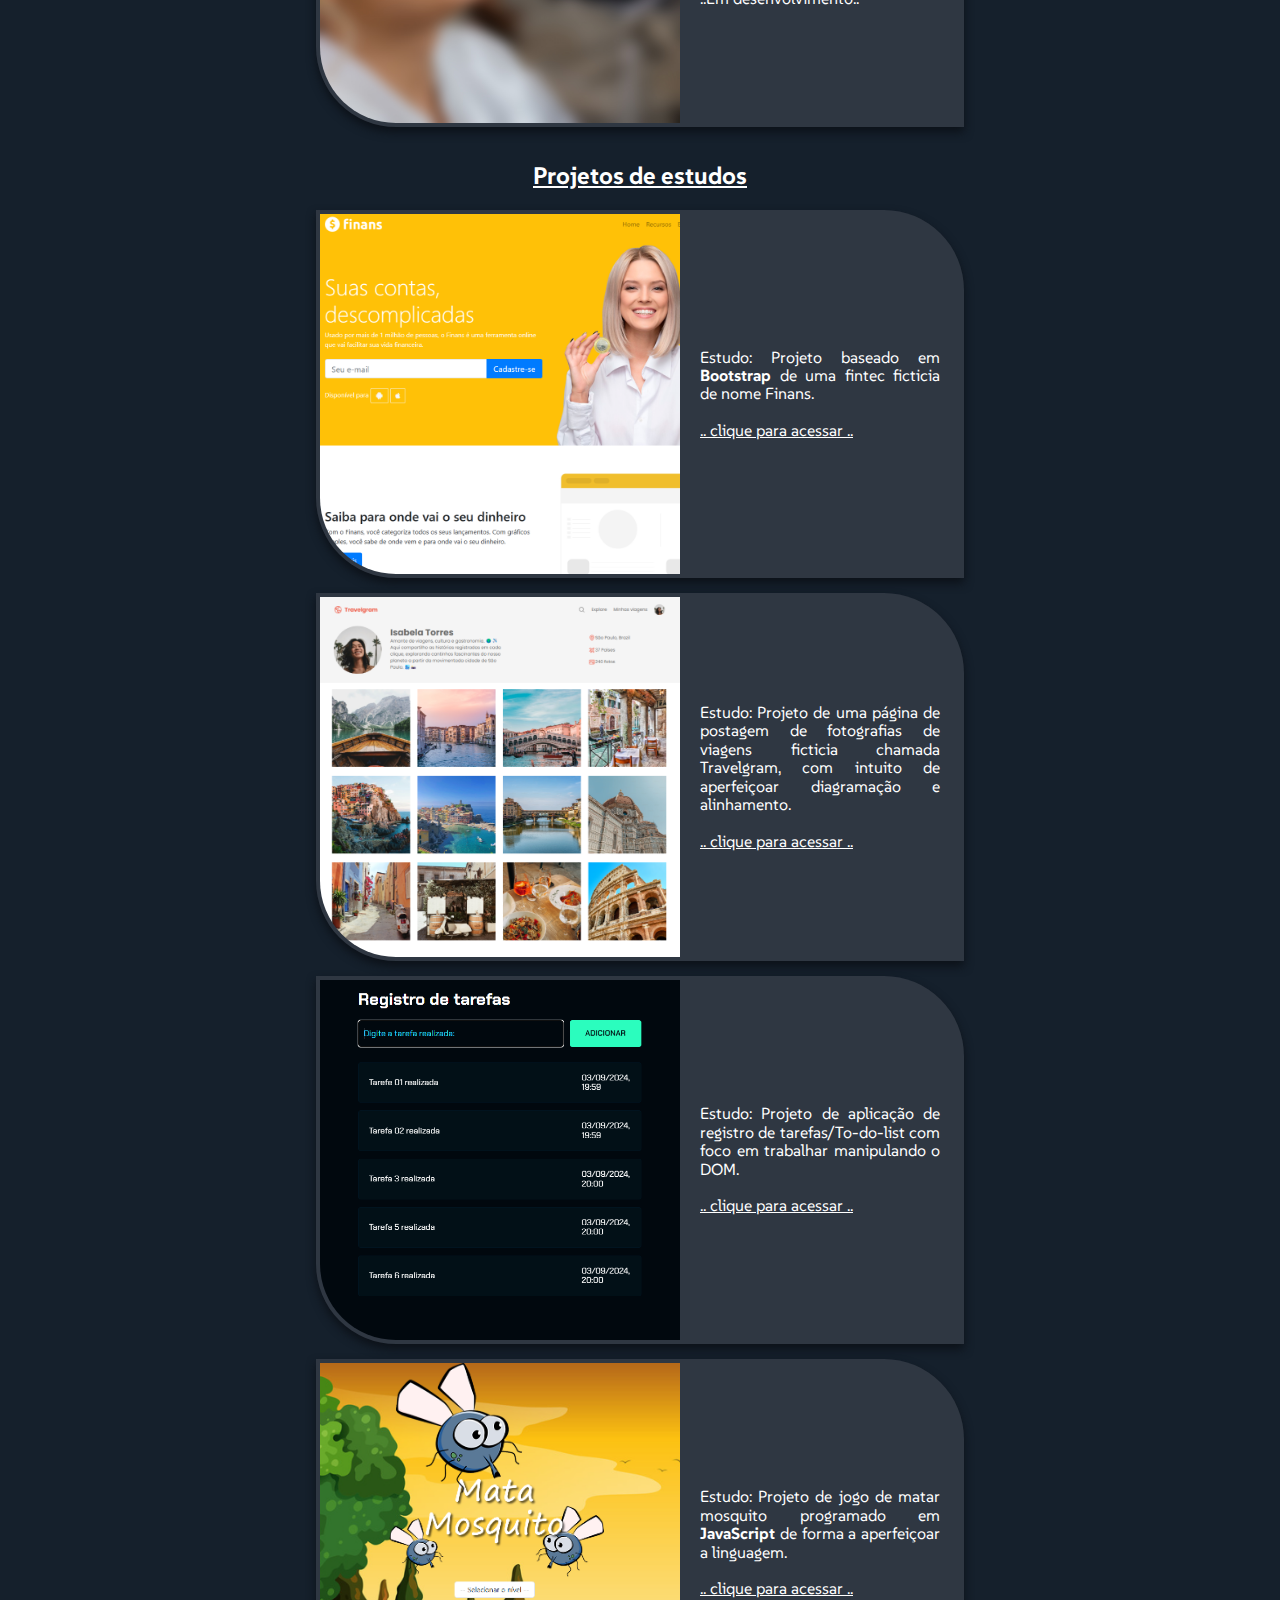
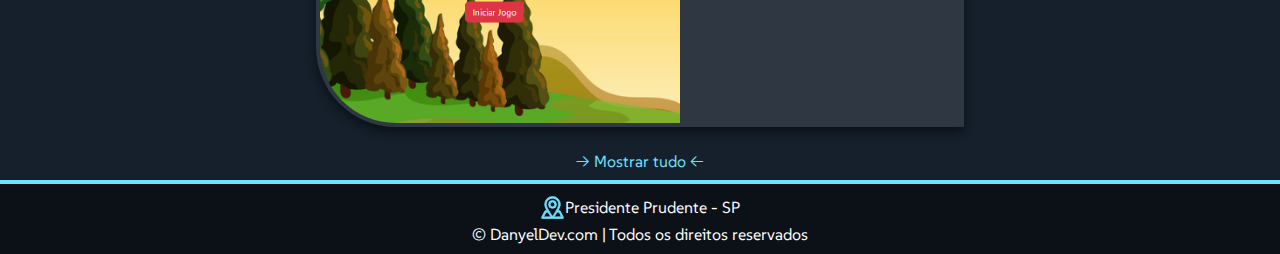
==== commit 9bbda0b3: "ajuste alinhamento de texto e adição de imagem do Tailwind" ====
--- a/index.html
+++ b/index.html
@@ -93,7 +93,15 @@
                 <article class="sobreMim">
                     <div>
                         <h3>Olá...</h3>
-                        <p>Meu nome é Danyel. Sim, com "y" mesmo.</p>
+                        <p>Meu nome é Danyel e eu desenvolvo soluções web customizadas, priorizando interfaces de
+                            usuário intuitivas e responsivas. Minha expertise abrange o desenvolvimento front-end, com
+                            foco em <b>React.js</b>, <b>HTML5</b>, <b>CSS3</b> e <b>JavaScript</b>.</p>
+
+                        <p>Tenho experiência prática na implementação de layouts responsivos com <b>Bootstrap</b> e <b>Tailwind</b>, no controle de versionamento utilizando <b>Git</b> e <b>GitHub</b>, e na aplicação de práticas de <b>CI/CD</b>.
+                        </p>
+
+                        <p>Além disso, possuo conhecimentos em <b>Node.js</b> para o desenvolvimento back-end, familiaridade
+                            com bancos de dados <b>NoSQL</b> como <b>MongoDB</b>, experiência no <b>consumo e criação de APIs</b>, e na implementação de testes unitários com <b>Jest</b>.</p>
                         <p>A tecnologia é minha paixão e a programação, minha forma de expressar essa paixão. Desde
                             2019, estou em constante aprendizado, explorando novas ferramentas e técnicas para criar
                             experiências digitais cada vez mais inovadoras.</p>
@@ -102,7 +110,8 @@
                             transformar suas ideias em realidade!</p>
                         <p>Para mais informações, pode baixar meu CV <a
                                 style="color: var(--ciano); text-decoration: underline;"
-                                href="https://drive.google.com/file/d/1IK-j7nEKsS0poQB0xOgs08HWMoymJazp/view?usp=drivesdk" target="_blank">aqui</a>.
+                                href="https://drive.google.com/file/d/12MXvX4sZbUnlffnCQzt1ufgzkl-v7sxn/view?usp=drive_link"
+                                target="_blank">aqui</a>.
                         </p>
                     </div>
                 </article>
@@ -112,7 +121,7 @@
                 <!-- Áreas de conhecimento -->
 
                 <h2><u>Conhecimentos</u></h2>
-                <div class="conhecimentos">
+                <div class="conhecimentos ">
                     <div>
                         <img src="img/html5.png" alt="icone HTML5">
                         <img src="img/css3.png" alt="icone CSS3">
@@ -120,14 +129,17 @@
                     </div>
                     <div>
                         <img src="img/bootstrap.png" alt="icone Bootstrap">
+                        <img src="img/tailwind.png" alt="icone tailwind">
                         <img src="img/react.png" alt="icone React.js">
                     </div>
                     <div>
+                        <img src="img/jest.png" alt="icone jest">
                         <img src="img/git.png" alt="icone Git">
                         <img src="img/github.png" alt="icone GitHub">
                     </div>
                     <div>
                         <img src="img/node.png" alt="icone Node.js">
+                        <img src="img/mongodb.png" alt="icone MongoDb">
                     </div>
                 </div>
 
@@ -175,7 +187,7 @@
                             ..Em desenvolvimento..</p>
                     </article>
                     <article class="caixaProjetos">
-                        
+
                         <!-- inspiração pedida pela cliente https://www.anaveigamakeup.com/ -->
                         <img src="img/tnMake.jpg" alt="imagem da pagina de maquiagem">
                         <p>Pagina para uma maquiadora local expor seus trabalhos, divulgar seus cursos
@@ -211,8 +223,10 @@
 
                     <a href="https://danyel492.github.io/registro_tarefas/" target="_blank">
                         <article class="caixaProjetos">
-                            <img src="img/img-reg-tar.png" alt="imagem do projeto de landing page para o atleta Vinicius">
-                            <p>Estudo: Projeto de aplicação de registro de tarefas/To-do-list com foco em trabalhar manipulando o DOM.<br><br>
+                            <img src="img/img-reg-tar.png"
+                                alt="imagem do projeto de landing page para o atleta Vinicius">
+                            <p>Estudo: Projeto de aplicação de registro de tarefas/To-do-list com foco em trabalhar
+                                manipulando o DOM.<br><br>
                                 <u>.. clique para acessar ..</u>
                             </p>
                         </article>
@@ -235,25 +249,39 @@
                         <!-- Projeto de estudo oculto -->
 
                         <div id="projetosEscondidos" class="projetosEscondidos">
+                            <a href="https://danyel492.github.io/login-page/" target="_blank">
+                                <article class="caixaProjetos">
+                                    <img src="img/tnLoginPage.png"
+                                        alt="imagem do projeto de pagina de login criada com React">
+                                    <p>Estudo: Projeto de uma pagina simples de login criada com
+                                        <strong>React</strong>.<br><br>
+                                        .. clique para acessar ..
+                                    </p>
+                                </article>
+                            </a>
                             <a href="./portf/calculadora/index.html" target="_blank">
                                 <article class="caixaProjetos">
                                     <img src="img/tnCalculadora.png"
                                         alt="imagem do projeto de landing page para o atleta Vinicius">
-                                    <p>Estudo: Projeto simples de calculadora para trabalhar com conceittos do <strong>JavaScript</strong>.<br><br>
-                                        .. clique para acessar ..</p>
+                                    <p>Estudo: Projeto simples de calculadora para trabalhar com conceittos do
+                                        <strong>JavaScript</strong>.<br><br>
+                                        .. clique para acessar ..
+                                    </p>
                                 </article>
                             </a>
                             <a href="./portf/kenzieflix/index.html" target="_blank">
                                 <article class="caixaProjetos">
                                     <img src="img/tnFlix.png"
                                         alt="imagem do projeto de landing page para o atleta Vinicius">
-                                    <p>Estudo: Projeto simples de pagina de seleção de perfil para um serviço de streaming ficticio chamado KenzieFlix.<br><br>
+                                    <p>Estudo: Projeto simples de pagina de seleção de perfil para um serviço de
+                                        streaming ficticio chamado KenzieFlix.<br><br>
                                         .. clique para acessar ..</p>
                                 </article>
                             </a>
                             <a href="./portf/blog/index.html" target="_blank">
                                 <article class="caixaProjetos">
-                                    <img src="img/tnTecblog.png" alt="imagem do projeto de landing page para o atleta Vinicius">
+                                    <img src="img/tnTecblog.png"
+                                        alt="imagem do projeto de landing page para o atleta Vinicius">
                                     <p>Estudo: Projeto de blog ficticio sobre tecnologia de nome TecBlog.<br><br>
                                         <u>.. clique para acessar ..</u>
                                     </p>
@@ -274,6 +302,7 @@
         </footer>
     </div> <!-- FIM CONTAINER -->
     <script src="script.js"></script>
+    <script src="https://unpkg.com/swiper/swiper-bundle.min.js"></script>
 </body>
 
 </html>--- a/style.css
+++ b/style.css
@@ -334,7 +334,7 @@
     display: flex;
     flex-direction: column;
     align-items: center;
-    text-align: center;
+    text-align: left;
     background-color: #2f3742;
     padding: 30px;
 }
@@ -464,4 +464,4 @@
     cursor: pointer;
     color: #2f3742;
     text-decoration: underline;
-}+}
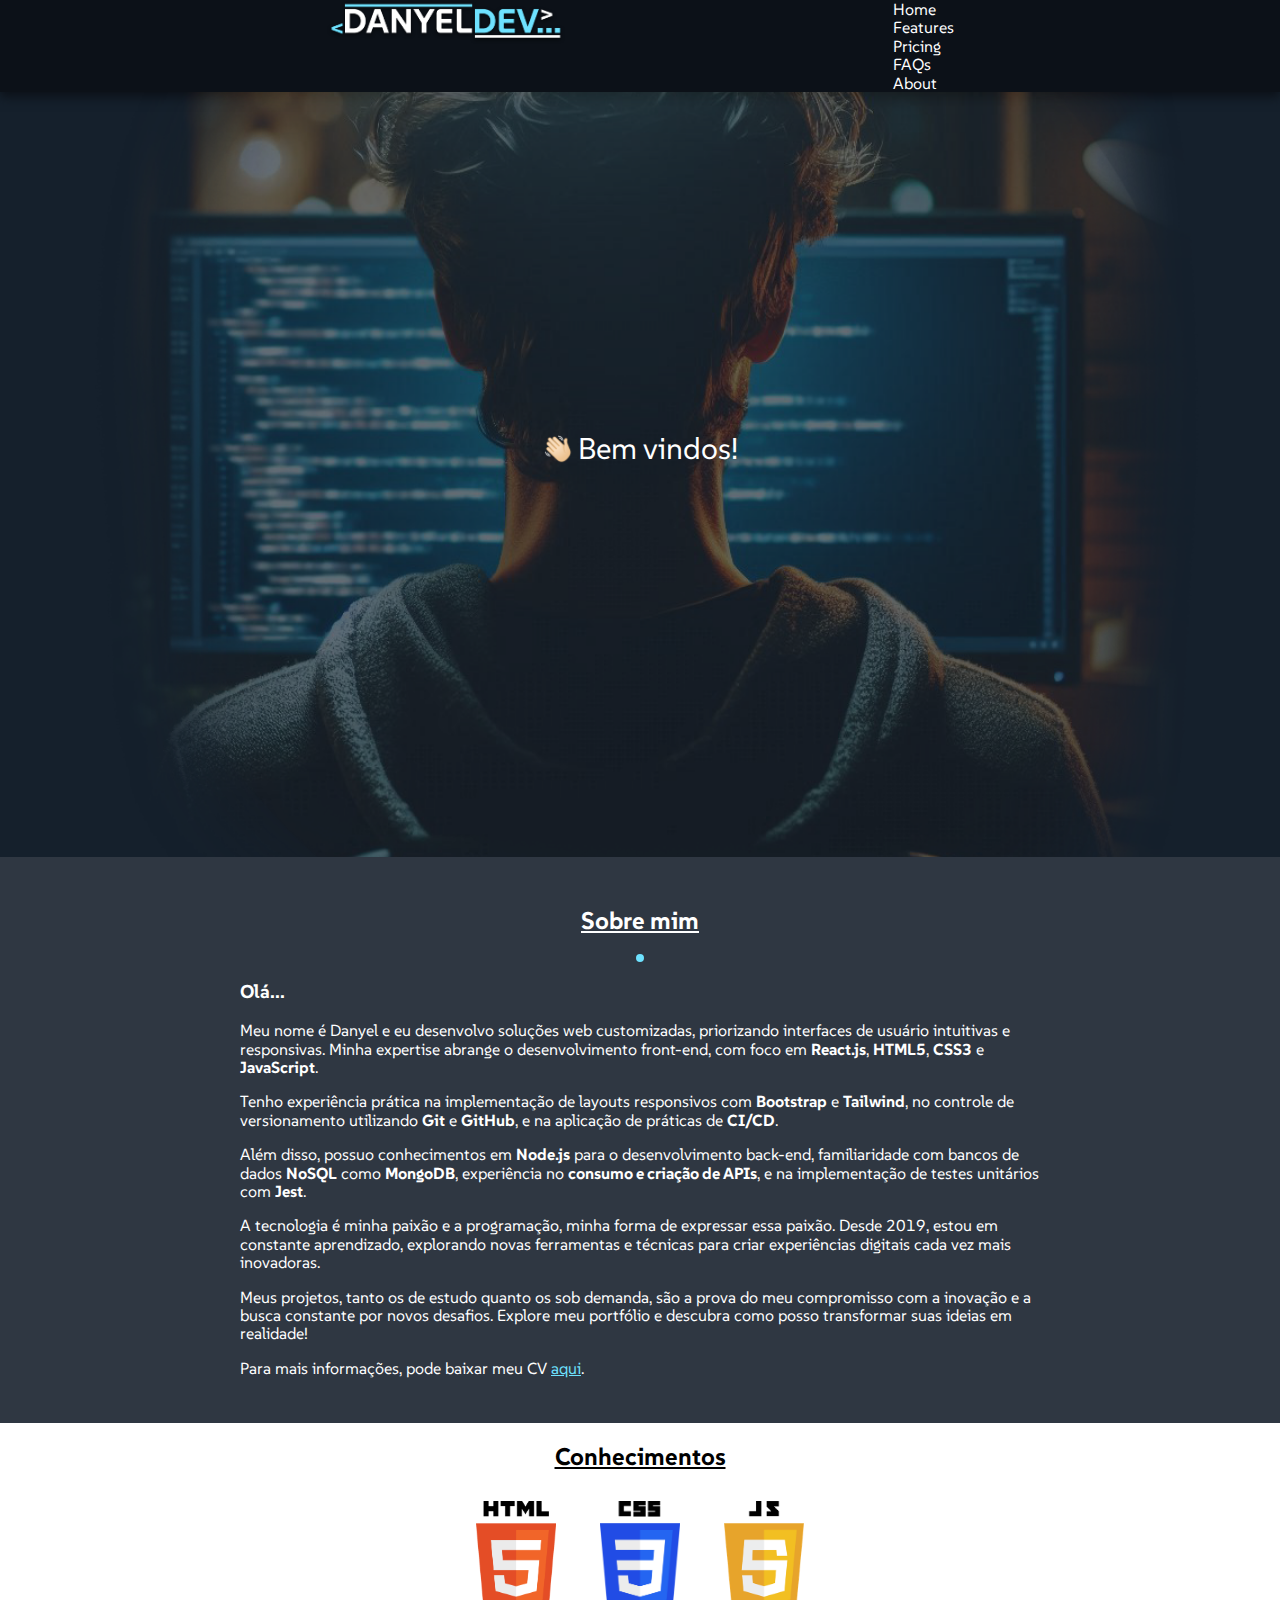
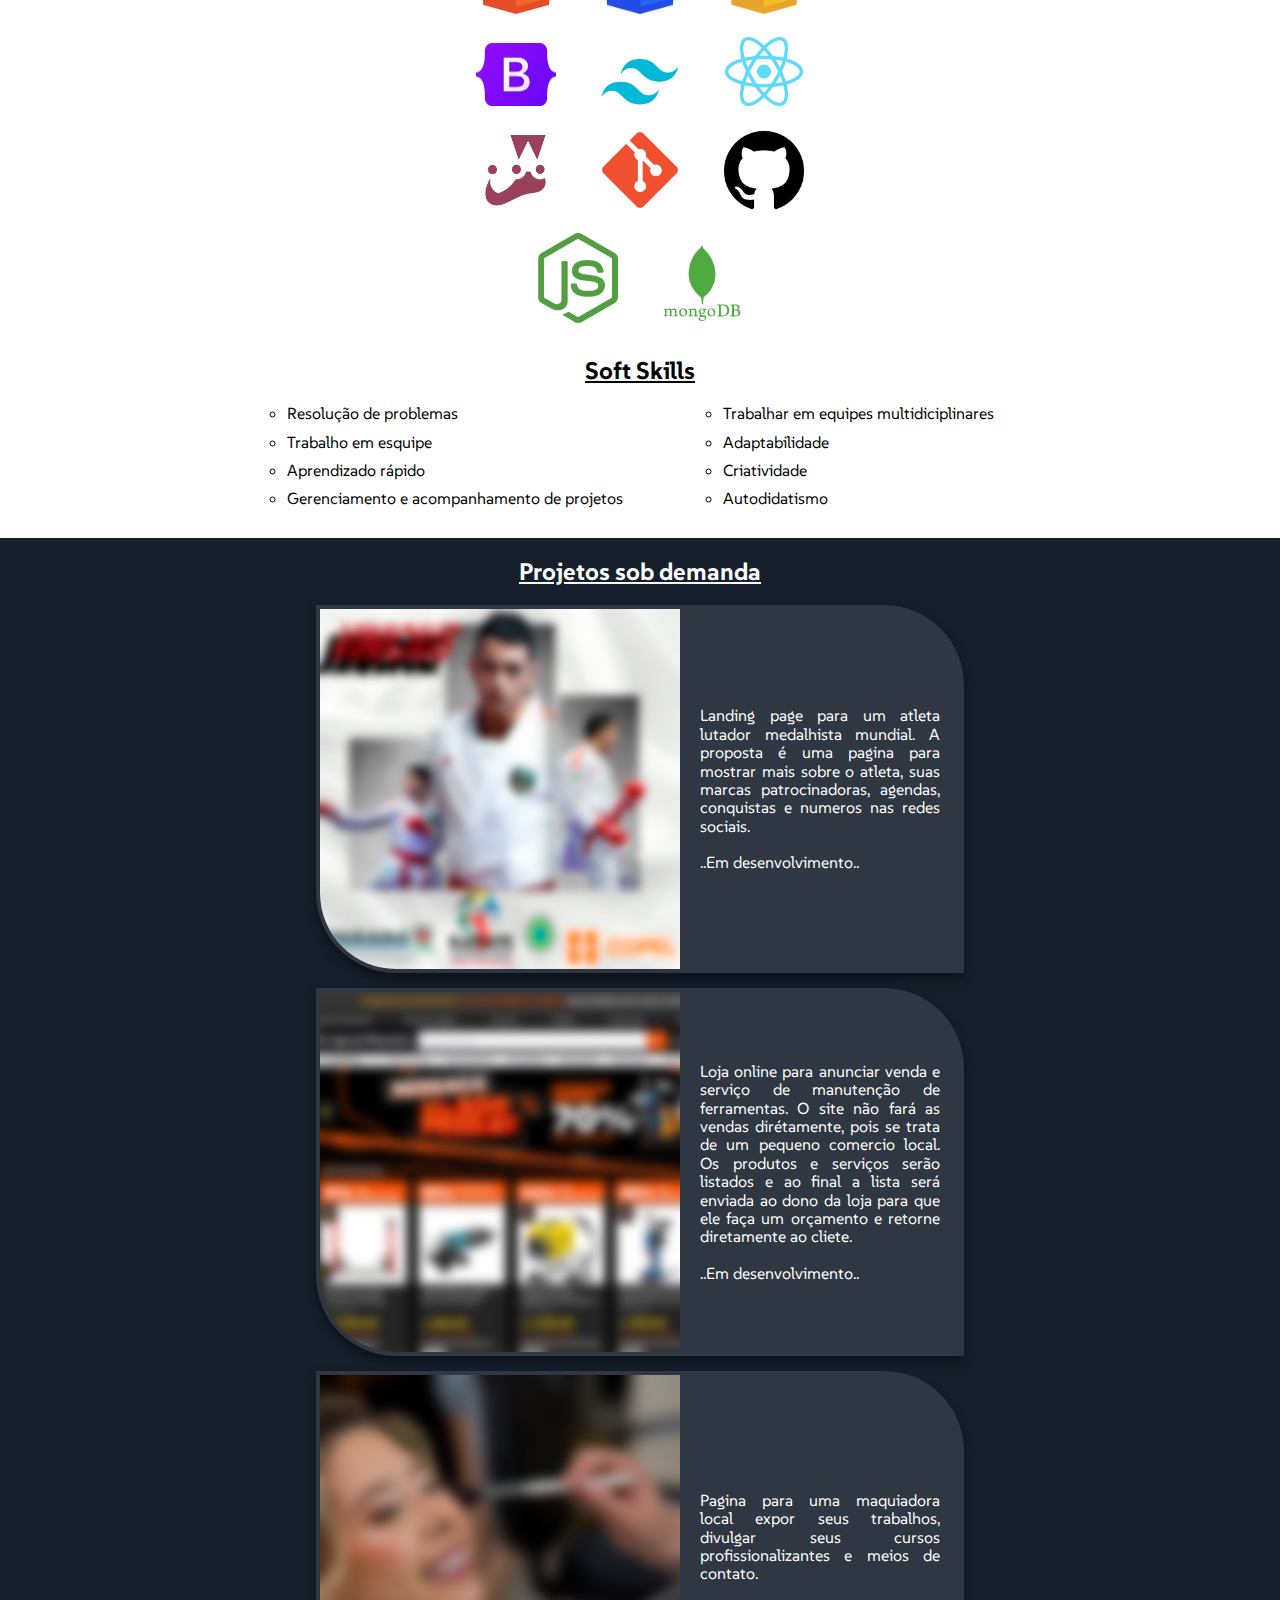
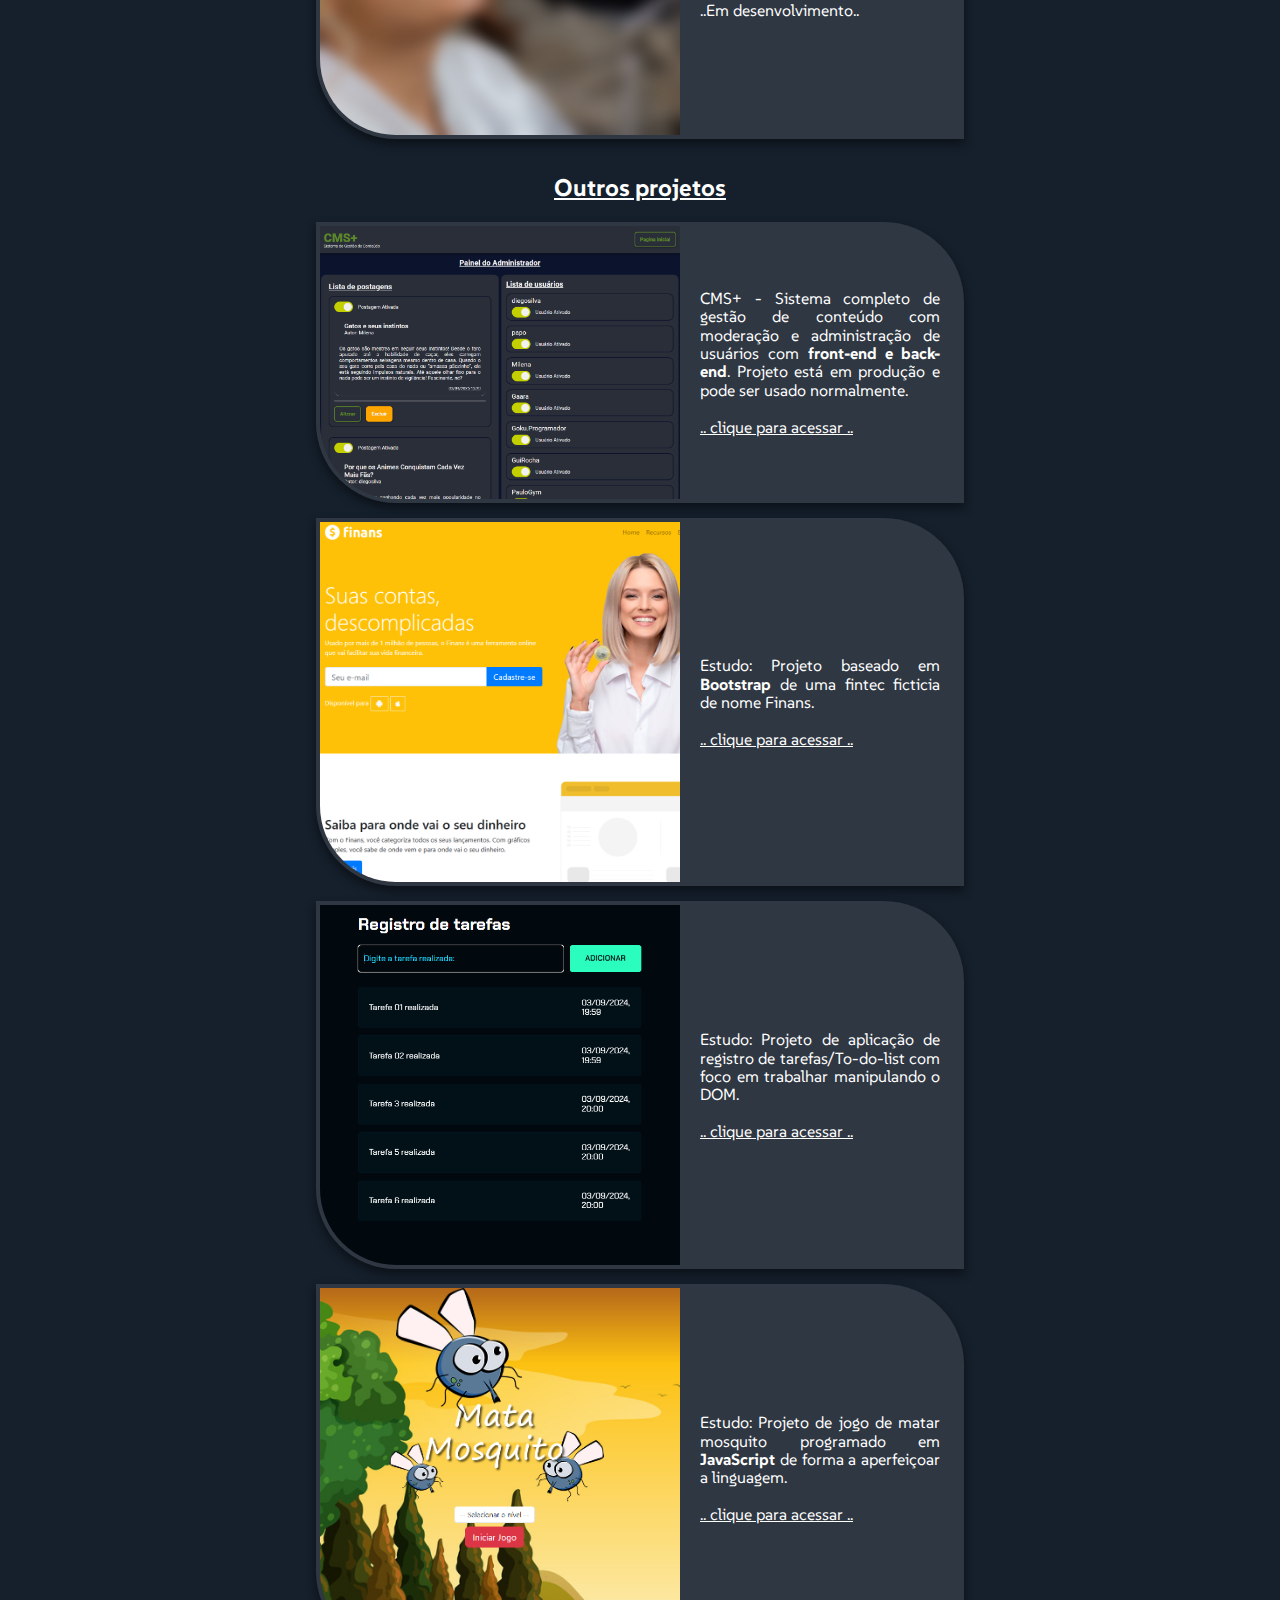
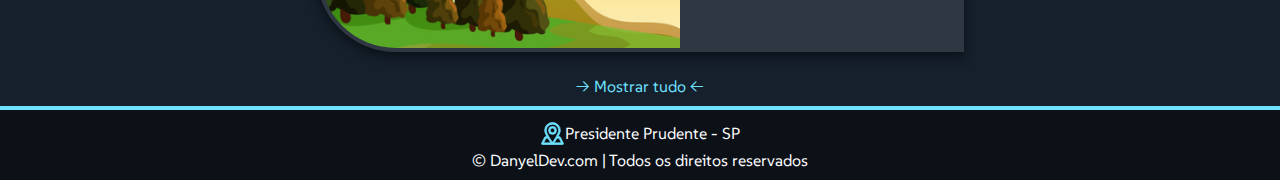
==== commit 1917ee7d: "Acrescentar projeto CMS" ====
--- a/index.html
+++ b/index.html
@@ -8,74 +8,26 @@
     <link rel="stylesheet" href="normalize.css">
     <link rel="stylesheet" href="style.css">
     <link rel="shortcut icon" href="img/fav-icon-danyeldev.png" type="image/x-icon">
+    <link href="https://cdn.jsdelivr.net/npm/bootstrap@5.3.5/dist/css/bootstrap.min.css" rel="stylesheet" integrity="sha384-SgOJa3DmI69IUzQ2PVdRZhwQ+dy64/BUtbMJw1MZ8t5HZApcHrRKUc4W0kG879m7" crossorigin="anonymous">
     <title>DanyelDev</title>
 
 </head>
 
 <body>
     <div id="container">
-        <header>
-            <div id="logo">
-                <a href="index.html"><img src="img/logo-danyeldev.png" width="240px" alt=""></a>
-            </div>
-
-            <nav id="nav-sup">
-                <ul>
-                    <li class="nav-items">
-                        <a href="index.html">
-                            home
-                        </a>
-                    </li>
-                    <li class="nav-items">
-                        <a href="#sobreMim">
-                            sobre
-                        </a>
-                    </li>
-                    <li class="nav-items">
-                        <a href="#projetos">
-                            projetos
-                        </a>
-                    </li>
-                    <li class="nav-items">
-                        <a id="contatoItem" href="https://wa.me/5518981280390">contato</a>
-
-
-                    </li>
-                </ul>
-                <div id="hamburguerIcon">
-                    <input type="checkbox" id="hamburguerCheck" onchange="menuShow()">
-                    <label for="hamburguerCheck">
-                        <span></span>
-                        <span></span>
-                        <span></span>
-                    </label>
-                </div>
-            </nav>
-            <div class="mobileMenu">
-                <ul>
-                    <li class="nav-item">
-                        <a href="index.html">
-                            home
-                        </a>
-                    </li>
-
-                    <li class="nav-item">
-                        <a href="#sobreMim">
-                            sobre
-                        </a>
-                    </li>
-
-                    <li class="nav-item">
-                        <a href="#projetos">
-                            projetos
-                        </a>
-                    </li>
-                    <li class="contatoItem">
-                        <a href="https://wa.me/5518981280390">contato</a>
-                    </li>
-                </ul>
-            </div>
-        </header>
+        <header class="d-flex flex-wrap justify-content-center py-3 mb-4 border-bottom">
+            <a href="/">
+              <img src="img/logo-danyeldev.png" width="240px" class="d-flex align-items-center mb-3 mb-md-0 me-md-auto link-body-emphasis text-decoration-none">
+            </a>
+      
+            <ul class="nav nav-pills">
+              <li class="nav-item"><a href="#" class="nav-link active" aria-current="page">Home</a></li>
+              <li class="nav-item"><a href="#" class="nav-link">Features</a></li>
+              <li class="nav-item"><a href="#" class="nav-link">Pricing</a></li>
+              <li class="nav-item"><a href="#" class="nav-link">FAQs</a></li>
+              <li class="nav-item"><a href="#" class="nav-link">About</a></li>
+            </ul>
+          </header>
         <main>
             <!-- ToDo: Melhorar apresentação de boas vindas -->
             <section id="home" class="sectionHome">
@@ -198,24 +150,21 @@
 
                 <!-- Projetos de estudo visivel -->
 
-                <h2><u>Projetos de estudos</u></h2>
+                <h2><u>Outros projetos</u></h2>
                 <div class="projetosEstudos">
+                    <a href="https://www.cms.danyeldev.com" target="_blank">
+                        <article class="caixaProjetos">
+                            <img src="img/tnCms.png" alt="imagem do projeto de sistema de gestão de conteúdo">
+                            <p>CMS+ - Sistema completo de gestão de conteúdo com moderação e administração de usuários com <strong>front-end e back-end</strong>. Projeto está em produção e pode ser usado normalmente.<br><br>
+                                <u>.. clique para acessar ..</u>
+                            </p>
+                        </article>
+                    </a>
                     <a href="./portf/finans/index.html" target="_blank">
                         <article class="caixaProjetos">
                             <img src="img/tnFinans.png" alt="imagem do projeto de landing page para o atleta Vinicius">
                             <p>Estudo: Projeto baseado em <strong>Bootstrap</strong> de uma fintec ficticia de nome
                                 Finans.<br><br>
-                                <u>.. clique para acessar ..</u>
-                            </p>
-                        </article>
-                    </a>
-
-                    <a href="./portf/travelgram/index.html" target="_blank">
-                        <article class="caixaProjetos">
-                            <img src="img/tnTravelgram.png"
-                                alt="imagem do projeto de landing page para o atleta Vinicius">
-                            <p>Estudo: Projeto de uma página de postagem de fotografias de viagens ficticia chamada
-                                Travelgram, com intuito de aperfeiçoar diagramação e alinhamento.<br><br>
                                 <u>.. clique para acessar ..</u>
                             </p>
                         </article>
@@ -249,16 +198,17 @@
                         <!-- Projeto de estudo oculto -->
 
                         <div id="projetosEscondidos" class="projetosEscondidos">
-                            <a href="https://danyel492.github.io/login-page/" target="_blank">
-                                <article class="caixaProjetos">
-                                    <img src="img/tnLoginPage.png"
-                                        alt="imagem do projeto de pagina de login criada com React">
-                                    <p>Estudo: Projeto de uma pagina simples de login criada com
-                                        <strong>React</strong>.<br><br>
-                                        .. clique para acessar ..
+                            <a href="./portf/travelgram/index.html" target="_blank">
+                                <article class="caixaProjetos">
+                                    <img src="img/tnTravelgram.png"
+                                        alt="imagem do projeto de landing page para o atleta Vinicius">
+                                    <p>Estudo: Projeto de uma página de postagem de fotografias de viagens ficticia chamada
+                                        Travelgram, com intuito de aperfeiçoar diagramação e alinhamento.<br><br>
+                                        <u>.. clique para acessar ..</u>
                                     </p>
                                 </article>
                             </a>
+                            
                             <a href="./portf/calculadora/index.html" target="_blank">
                                 <article class="caixaProjetos">
                                     <img src="img/tnCalculadora.png"
@@ -302,7 +252,11 @@
         </footer>
     </div> <!-- FIM CONTAINER -->
     <script src="script.js"></script>
-    <script src="https://unpkg.com/swiper/swiper-bundle.min.js"></script>
+    <script src="https://cdn.jsdelivr.net/npm/bootstrap@5.3.5/dist/js/bootstrap.bundle.min.js" integrity="sha384-k6d4wzSIapyDyv1kpU366/PK5hCdSbCRGRCMv+eplOQJWyd1fbcAu9OCUj5zNLiq" crossorigin="anonymous"></script>
 </body>
 
-</html>+</html>
+
+<!-- <div class="container">
+    
+  </div> -->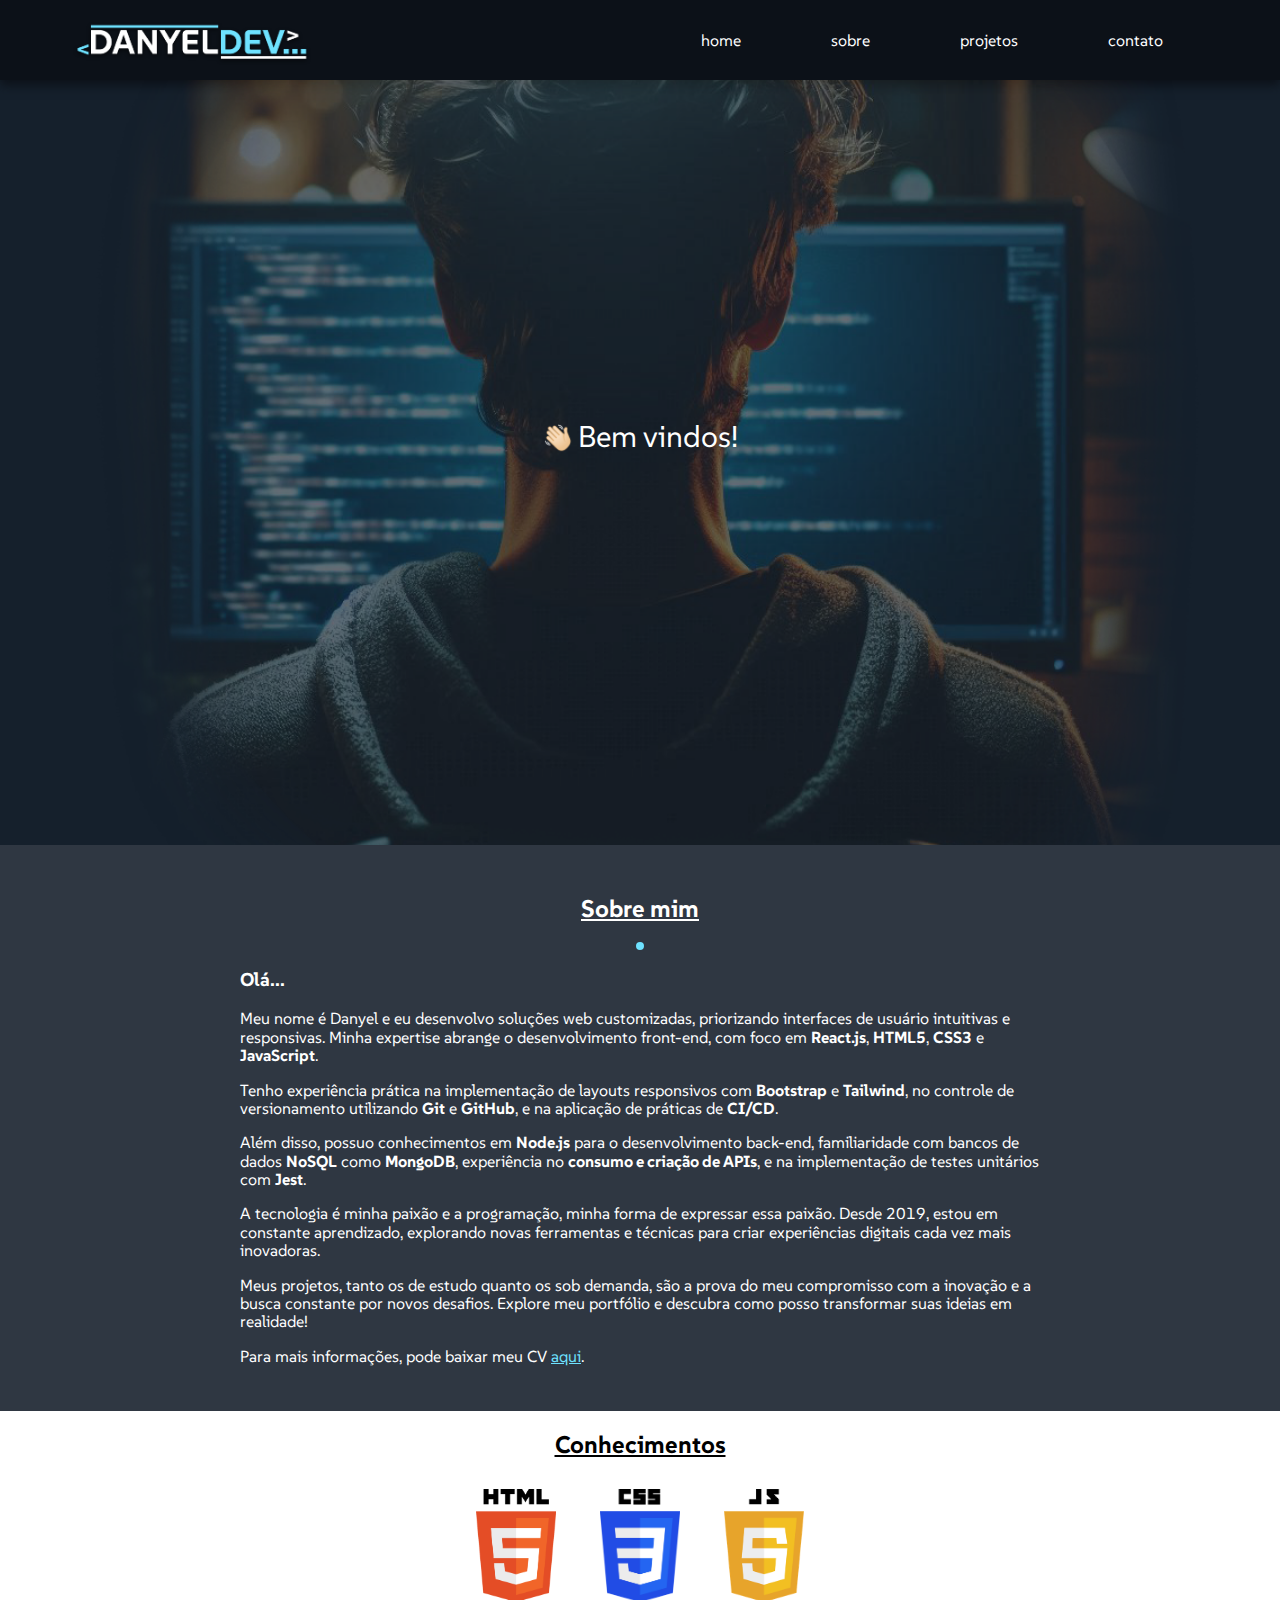
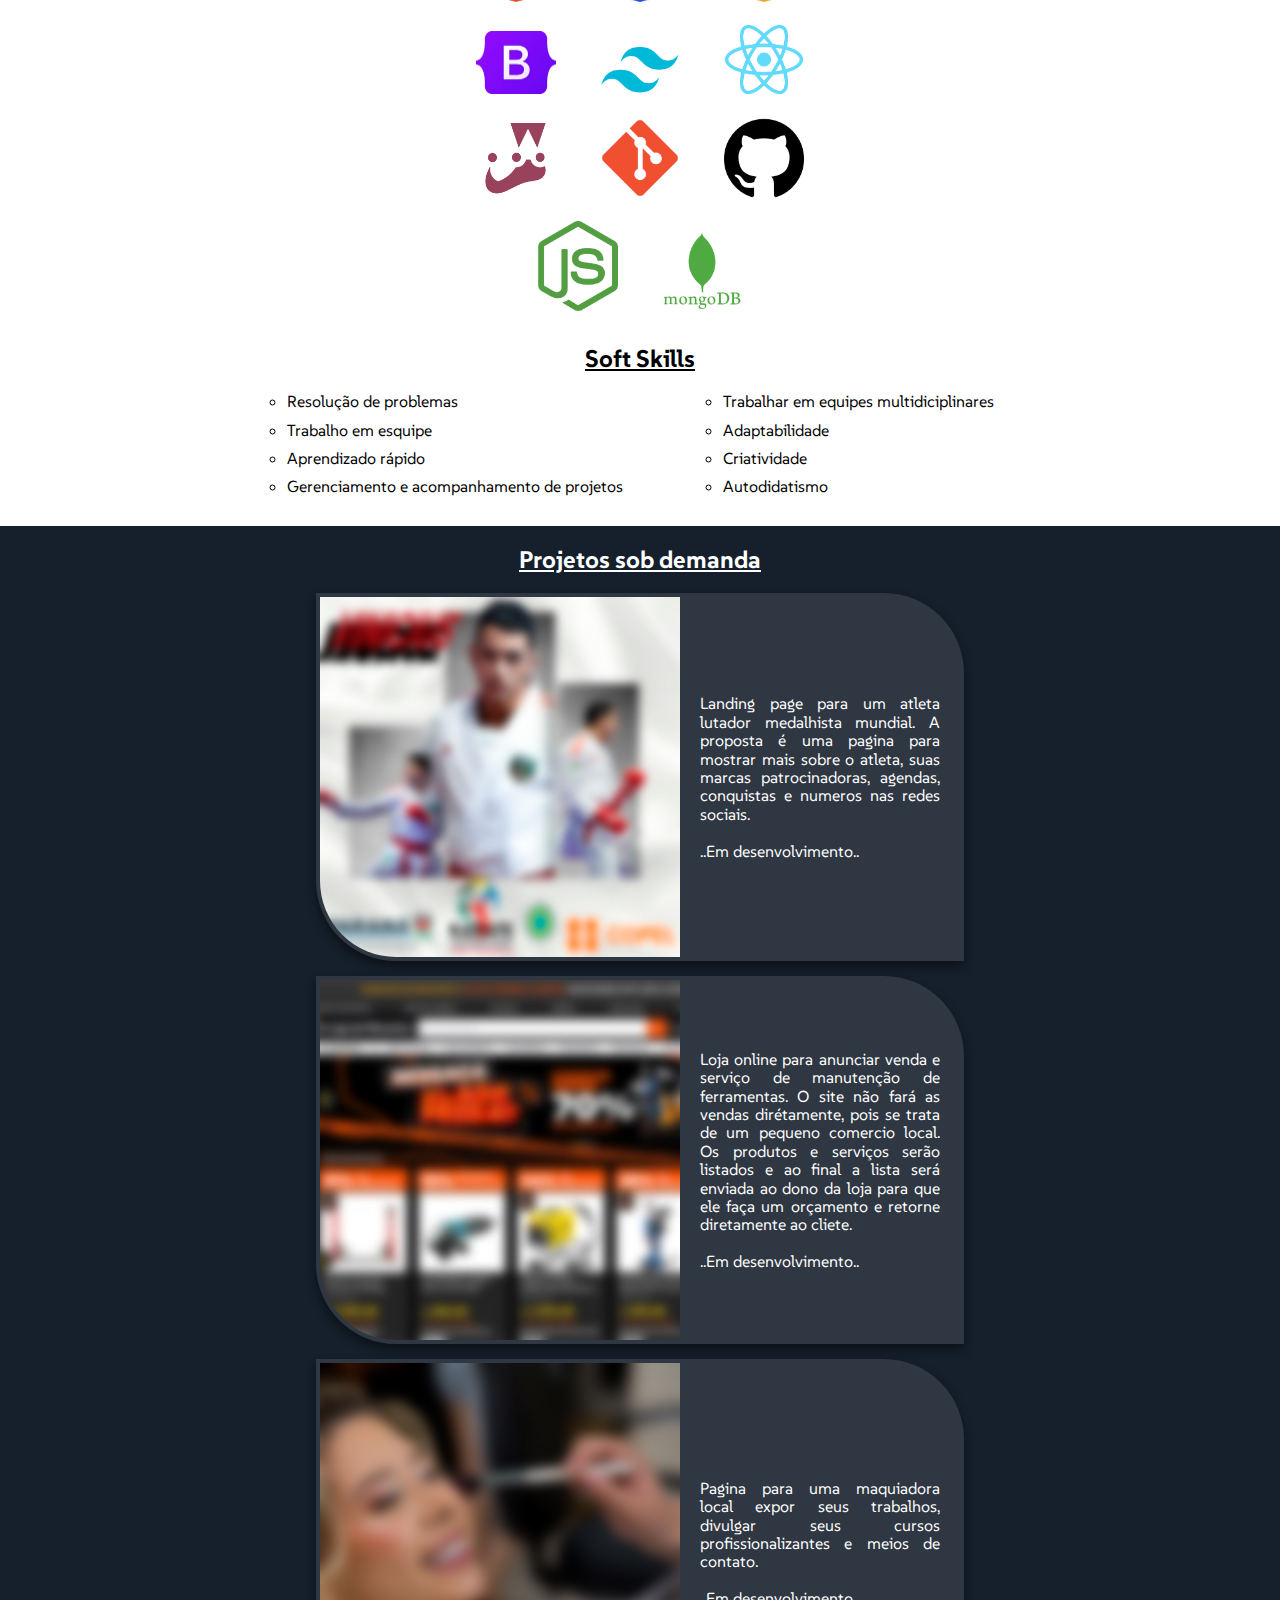
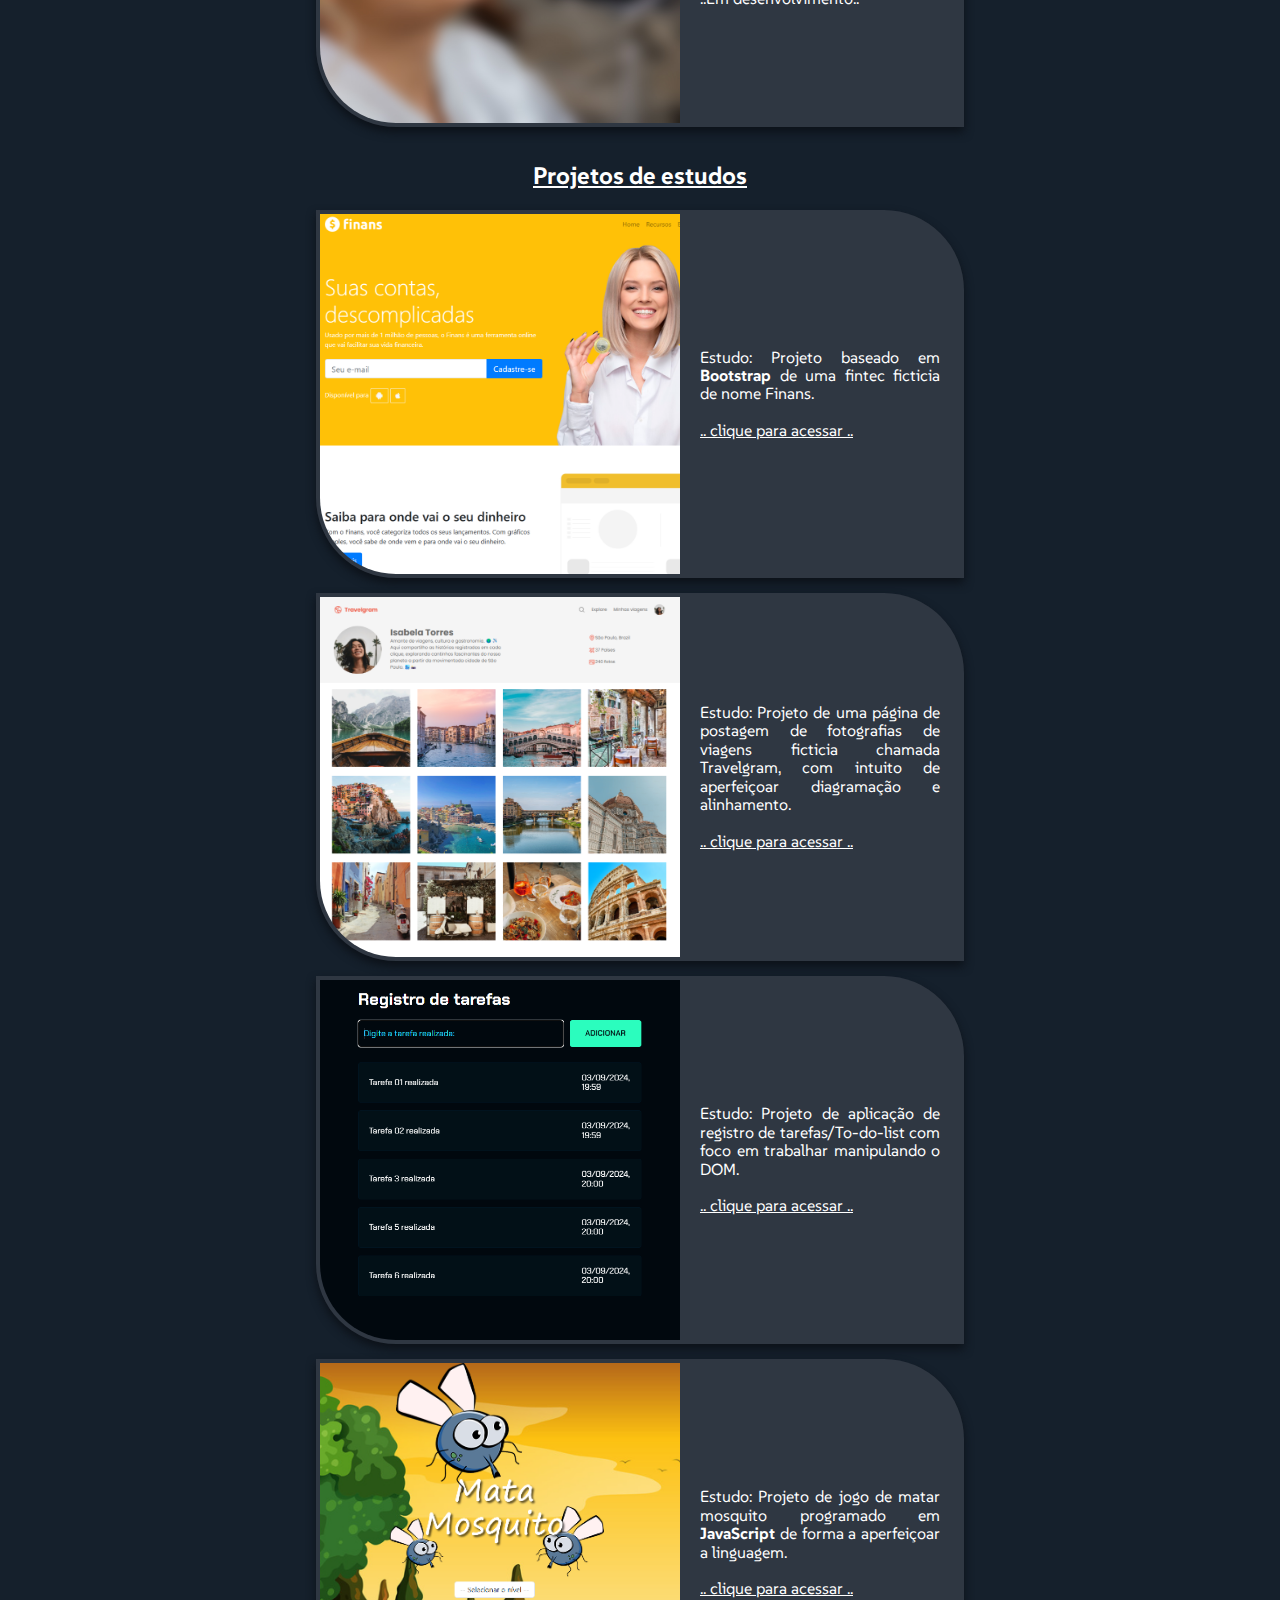
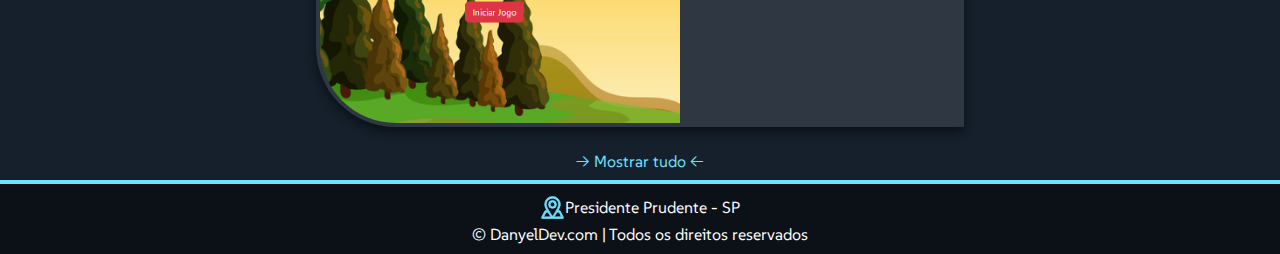
==== commit 43cc0cfb: "retorno" ====
--- a/index.html
+++ b/index.html
@@ -8,26 +8,74 @@
     <link rel="stylesheet" href="normalize.css">
     <link rel="stylesheet" href="style.css">
     <link rel="shortcut icon" href="img/fav-icon-danyeldev.png" type="image/x-icon">
-    <link href="https://cdn.jsdelivr.net/npm/bootstrap@5.3.5/dist/css/bootstrap.min.css" rel="stylesheet" integrity="sha384-SgOJa3DmI69IUzQ2PVdRZhwQ+dy64/BUtbMJw1MZ8t5HZApcHrRKUc4W0kG879m7" crossorigin="anonymous">
     <title>DanyelDev</title>
 
 </head>
 
 <body>
     <div id="container">
-        <header class="d-flex flex-wrap justify-content-center py-3 mb-4 border-bottom">
-            <a href="/">
-              <img src="img/logo-danyeldev.png" width="240px" class="d-flex align-items-center mb-3 mb-md-0 me-md-auto link-body-emphasis text-decoration-none">
-            </a>
-      
-            <ul class="nav nav-pills">
-              <li class="nav-item"><a href="#" class="nav-link active" aria-current="page">Home</a></li>
-              <li class="nav-item"><a href="#" class="nav-link">Features</a></li>
-              <li class="nav-item"><a href="#" class="nav-link">Pricing</a></li>
-              <li class="nav-item"><a href="#" class="nav-link">FAQs</a></li>
-              <li class="nav-item"><a href="#" class="nav-link">About</a></li>
-            </ul>
-          </header>
+        <header>
+            <div id="logo">
+                <a href="index.html"><img src="img/logo-danyeldev.png" width="240px" alt=""></a>
+            </div>
+
+            <nav id="nav-sup">
+                <ul>
+                    <li class="nav-items">
+                        <a href="index.html">
+                            home
+                        </a>
+                    </li>
+                    <li class="nav-items">
+                        <a href="#sobreMim">
+                            sobre
+                        </a>
+                    </li>
+                    <li class="nav-items">
+                        <a href="#projetos">
+                            projetos
+                        </a>
+                    </li>
+                    <li class="nav-items">
+                        <a id="contatoItem" href="https://wa.me/5518981280390">contato</a>
+
+
+                    </li>
+                </ul>
+                <div id="hamburguerIcon">
+                    <input type="checkbox" id="hamburguerCheck" onchange="menuShow()">
+                    <label for="hamburguerCheck">
+                        <span></span>
+                        <span></span>
+                        <span></span>
+                    </label>
+                </div>
+            </nav>
+            <div class="mobileMenu">
+                <ul>
+                    <li class="nav-item">
+                        <a href="index.html">
+                            home
+                        </a>
+                    </li>
+
+                    <li class="nav-item">
+                        <a href="#sobreMim">
+                            sobre
+                        </a>
+                    </li>
+
+                    <li class="nav-item">
+                        <a href="#projetos">
+                            projetos
+                        </a>
+                    </li>
+                    <li class="contatoItem">
+                        <a href="https://wa.me/5518981280390">contato</a>
+                    </li>
+                </ul>
+            </div>
+        </header>
         <main>
             <!-- ToDo: Melhorar apresentação de boas vindas -->
             <section id="home" class="sectionHome">
@@ -150,21 +198,24 @@
 
                 <!-- Projetos de estudo visivel -->
 
-                <h2><u>Outros projetos</u></h2>
+                <h2><u>Projetos de estudos</u></h2>
                 <div class="projetosEstudos">
-                    <a href="https://www.cms.danyeldev.com" target="_blank">
-                        <article class="caixaProjetos">
-                            <img src="img/tnCms.png" alt="imagem do projeto de sistema de gestão de conteúdo">
-                            <p>CMS+ - Sistema completo de gestão de conteúdo com moderação e administração de usuários com <strong>front-end e back-end</strong>. Projeto está em produção e pode ser usado normalmente.<br><br>
-                                <u>.. clique para acessar ..</u>
-                            </p>
-                        </article>
-                    </a>
                     <a href="./portf/finans/index.html" target="_blank">
                         <article class="caixaProjetos">
                             <img src="img/tnFinans.png" alt="imagem do projeto de landing page para o atleta Vinicius">
                             <p>Estudo: Projeto baseado em <strong>Bootstrap</strong> de uma fintec ficticia de nome
                                 Finans.<br><br>
+                                <u>.. clique para acessar ..</u>
+                            </p>
+                        </article>
+                    </a>
+
+                    <a href="./portf/travelgram/index.html" target="_blank">
+                        <article class="caixaProjetos">
+                            <img src="img/tnTravelgram.png"
+                                alt="imagem do projeto de landing page para o atleta Vinicius">
+                            <p>Estudo: Projeto de uma página de postagem de fotografias de viagens ficticia chamada
+                                Travelgram, com intuito de aperfeiçoar diagramação e alinhamento.<br><br>
                                 <u>.. clique para acessar ..</u>
                             </p>
                         </article>
@@ -198,17 +249,16 @@
                         <!-- Projeto de estudo oculto -->
 
                         <div id="projetosEscondidos" class="projetosEscondidos">
-                            <a href="./portf/travelgram/index.html" target="_blank">
+                            <a href="https://danyel492.github.io/login-page/" target="_blank">
                                 <article class="caixaProjetos">
-                                    <img src="img/tnTravelgram.png"
-                                        alt="imagem do projeto de landing page para o atleta Vinicius">
-                                    <p>Estudo: Projeto de uma página de postagem de fotografias de viagens ficticia chamada
-                                        Travelgram, com intuito de aperfeiçoar diagramação e alinhamento.<br><br>
-                                        <u>.. clique para acessar ..</u>
+                                    <img src="img/tnLoginPage.png"
+                                        alt="imagem do projeto de pagina de login criada com React">
+                                    <p>Estudo: Projeto de uma pagina simples de login criada com
+                                        <strong>React</strong>.<br><br>
+                                        .. clique para acessar ..
                                     </p>
                                 </article>
                             </a>
-                            
                             <a href="./portf/calculadora/index.html" target="_blank">
                                 <article class="caixaProjetos">
                                     <img src="img/tnCalculadora.png"
@@ -252,11 +302,7 @@
         </footer>
     </div> <!-- FIM CONTAINER -->
     <script src="script.js"></script>
-    <script src="https://cdn.jsdelivr.net/npm/bootstrap@5.3.5/dist/js/bootstrap.bundle.min.js" integrity="sha384-k6d4wzSIapyDyv1kpU366/PK5hCdSbCRGRCMv+eplOQJWyd1fbcAu9OCUj5zNLiq" crossorigin="anonymous"></script>
+    <script src="https://unpkg.com/swiper/swiper-bundle.min.js"></script>
 </body>
 
-</html>
-
-<!-- <div class="container">
-    
-  </div> -->+</html>